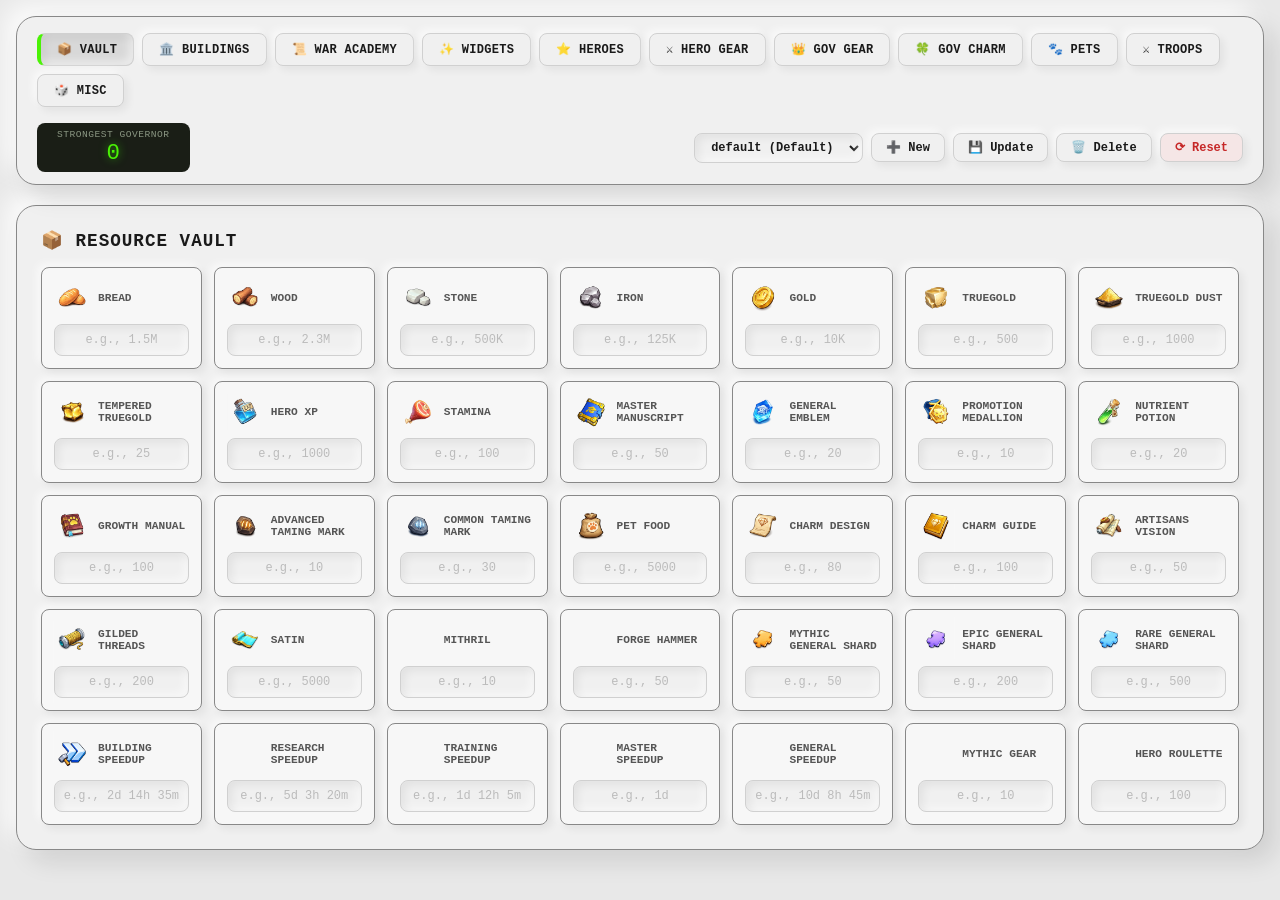
==== index.html @ 46fa5248 "first commit" ====
<!DOCTYPE html>
<html lang="en">

	<head>
		<meta charset="UTF-8">
		<meta name="viewport" content="width=device-width,initial-scale=1,user-scalable=yes">
		<title>Strongest Governor - Vault</title>
		<link rel="stylesheet" href="style.css">
		<link rel="shortcut icon" href="favicon.ico" type="image/x-icon">
		<link rel="preload" as="image" href="assets/Bread.webp">
		<link rel="preload" as="image" href="assets/Wood.webp">
		<link rel="preload" as="image" href="assets/Stone.webp">
		<link rel="preload" as="image" href="assets/Iron.webp">
		<link rel="preload" as="image" href="assets/Gold.webp">
		<link rel="preload" as="image" href="assets/truegold.webp">
		<link rel="preload" as="image" href="assets/tempered_truegold.webp">
		<link rel="preload" as="image" href="assets/truegold_dust.webp">
		<link rel="preload" as="image" href="assets/forge_hammer.webp">
		<link rel="preload" as="image" href="assets/widgets.webp">
	</head>

	<body>
		<!-- Loading Overlay -->
		<div class="loading-overlay" id="loadingOverlay">
			<div class="loading-spinner">
				<div class="spinner"></div>
				<p>Loading Game Data...</p>
			</div>
		</div>
		<div class="navbar">
			<label class="hamburger" id="hamburgerIcon">
				<input type="checkbox" id="hamburgerCheckbox" onclick="toggleNavMenu()" />
				<svg viewBox="0 0 32 32">
					<path class="line line-top-bottom" d="M27 10 13 10C10.8 10 9 8.2 9 6 9 3.5 10.8 2 13 2 15.2 2 17 3.8 17 6L17 26C17 28.2 18.8 30 21 30 23.2 30 25 28.2 25 26 25 23.8 23.2 22 21 22L7 22">
					</path>
					<path class="line" d="M7 16 27 16"></path>
				</svg>
			</label>
			<div class="nav-links" id="navLinks">
				<a href="index.html" class="nav-link active" aria-current="page">📦 VAULT</a>
				<a href="buildings.html" class="nav-link">🏛️ BUILDINGS</a>
				<a href="war-academy.html" class="nav-link">📜 WAR ACADEMY</a>
				<a href="widgets.html" class="nav-link">✨ WIDGETS</a>
				<a href="heroes.html" class="nav-link">⭐ HEROES</a>
				<a href="hero-gear.html" class="nav-link">⚔️ HERO GEAR</a>
				<a href="gov-gear.html" class="nav-link">👑 GOV GEAR</a>
				<a href="gov-charm.html" class="nav-link">🍀 GOV CHARM</a>
				<a href="pets.html" class="nav-link">🐾 PETS</a>
				<a href="troops.html" class="nav-link">⚔️ TROOPS</a>
				<a href="misc.html" class="nav-link">🎲 MISC</a>
			</div>
			<div class="scoreboard-total">
				<div class="scoreboard">
					<div class="lcd-label">Strongest Governor</div>
					<div class="lcd-value" id="globalTotalScoreDisplay">0</div>
				</div>
			</div>
			<div class="preset-controls">
				<button class="action_has has_saved preset-hamburger" aria-label="Preset Menu" type="button" onclick="togglePresetMenu()">
					<svg aria-hidden="true" xmlns="http://www.w3.org/2000/svg" width="20" height="20" stroke-linejoin="round" stroke-linecap="round" stroke-width="2" viewBox="0 0 24 24" stroke="currentColor" fill="none">
						<path d="m19,21H5c-1.1,0-2-.9-2-2V5c0-1.1.9-2,2-2h11l5,5v11c0,1.1-.9,2-2,2Z"></path>
						<path d="M7 3L7 8L15 8"></path>
						<path d="M17 20L17 13L7 13L7 20"></path>
					</svg>
				</button>
				<div class="preset-dropdown" id="presetDropdown">
					<select id="presetSelect" class="preset-select" onchange="loadPreset(this.value)"></select>
					<button class="preset-btn" onclick="createNewPreset()" title="Create New Preset">➕ New</button>
					<button class="preset-btn" onclick="updatePreset(currentPreset)" title="Update Current Preset">💾 Update</button>
					<button class="preset-btn" onclick="deletePreset(currentPreset)" title="Delete Preset">🗑️ Delete</button>
					<button class="btn-reset" onclick="resetWithConfirmation()">⟳ Reset</button>
				</div>
			</div>
		</div>
		<div class="app-container">
			<div class="vault-section">
				<h2>📦 RESOURCE VAULT</h2>
				<div class="vault-grid" id="vaultContainer"></div>
			</div>
		</div>
		<script src="js/app.js"></script>
		<script>
			function buildVaultUI() {
				const container = document.getElementById("vaultContainer");
				if (!container) return;
				container.innerHTML = "";
				for (const item of RESOURCE_ITEMS) {
					const saved = localStorage.getItem(`vault_${item.id}`) || "";
					const img = getImageFileName(item.id);
					container.innerHTML += `<div class="vault-item">
                    <div class="vault-label">
                        <img loading="lazy" decoding="async" src="${img}" onerror="this.style.display='none';" alt="${item.id}">
                        <label>${item.id.replace(/_/g, " ")}</label>
                    </div>
                    <input type="text" id="vault_${item.id}" value="${saved}" placeholder="e.g., ${item.placeholder}" oninput="validateVaultInput(this); updateVaultResource('${item.id}', this.value)" onblur="validateVaultInput(this); updateGlobalTotalScore()">
                </div>`;
				}
			}

			function validateVaultInput(input) {
				if (input.id.includes('speedup')) {
					let value = input.value;
					value = value.replace(/^-\s*/, '');
					value = value.replace(/-\s*(\d+)/g, '$1');
					input.value = value;
				} else {
					let value = input.value.replace(/-/g, '');
					if (!value.match(/[KMBkmb]/)) {
						value = value.replace(/[^0-9.]/g, '');
					}
					input.value = value;
				}
			}
			window.validateVaultInput = validateVaultInput;
			window.addEventListener("DOMContentLoaded", async () => {
				showLoading();
				loadPresetsFromStorage();
				initializeInputValidation();
				buildVaultUI();
				await loadGameData(["Points"]);
				setTimeout(() => {
					if (currentPreset && allPresets[currentPreset]) {
						applyPresetToCurrentPage(allPresets[currentPreset]);
					}
					if (typeof updateGlobalTotalScore === 'function') {
						updateGlobalTotalScore();
					}
					hideLoading();
				}, 150);
				window.addEventListener("vaultUpdate", () => {
					if (typeof updateGlobalTotalScore === 'function') {
						setTimeout(updateGlobalTotalScore, 50);
					}
				});
				window.addEventListener("storage", event => {
					if (event.key && event.key.startsWith("vault_")) {
						const input = document.getElementById(event.key);
						if (input && input.value !== event.newValue) {
							input.value = event.newValue || "";
						}
						window.dispatchEvent(new Event("vaultUpdate"));
					}
				});
			});

		</script>
	</body>

</html>
---- style.css ----
:root {
	/* Enhanced Color Palette */
	--lcd-bg: #1a1e16;
	--bg-main: #e8e8e8;
	--surface: #f0f0f0;
	--surface-dark: #d8d8d8;
	--text-primary: #1a1a1a;
	--text-secondary: #555;
	--text-muted: #888;
	/* Neumorphic Shadows - Enhanced */
	--shadow-extruded: 8px 8px 16px rgba(0, 0, 0, 0.08),
		-8px -8px 16px rgba(255, 255, 255, 0.7);
	--shadow-extruded-sm: 4px 4px 8px rgba(0, 0, 0, 0.06),
		-4px -4px 8px rgba(255, 255, 255, 0.6);
	--shadow-extruded-lg: 12px 12px 24px rgba(0, 0, 0, 0.1),
		-12px -12px 24px rgba(255, 255, 255, 0.8);
	--shadow-inset: inset 4px 4px 8px rgba(0, 0, 0, 0.06),
		inset -4px -4px 8px rgba(255, 255, 255, 0.5);
	/* Colors */
	--color-success: #2e7d32;
	--color-success-bg: #e8f5e9;
	--color-error: #c62828;
	--color-error-bg: #ffebee;
	--color-warning: #f57c00;
	--color-warning-bg: #fff3e0;
	--color-info: #0d47a1;
	--color-info-bg: #e3f2fd;
	/* LCD Colors */
	--lcd-glow: #4af205;
	--lcd-glow-dim: rgba(74, 242, 5, 0.3);
	/* Border Radius */
	--radius-sm: 8px;
	--radius-md: 14px;
	--radius-lg: 20px;
	--radius-xl: 28px;
	/* Transitions */
	--transition-fast: 0.15s ease;
	--transition-normal: 0.3s cubic-bezier(0.4, 0, 0.2, 1);
	/* Layout */
	--navbar-height: 56px;
	--spacing-sm: 10px;
}
* {
	margin: 0;
	padding: 0;
	box-sizing: border-box;
	font-family: 'Courier New', Courier, monospace;
}
body {
	display: flex;
	padding: 16px;
	min-height: 100vh;
	align-items: center;
	flex-direction: column;
	background: var(--bg-main);
	color: var(--text-primary);
}
/* Scrollbar Styling */
::-webkit-scrollbar {
	width: 6px;
	height: 8px;
}
::-webkit-scrollbar-track {
	border-radius: 4px;
	background: var(--surface);
	box-shadow: var(--shadow-inset);
}
::-webkit-scrollbar-thumb {
	border-radius: 4px;
	background: #c0c0c0;
	border: 1px solid #aaa;
}
::-webkit-scrollbar-thumb:hover {
	background: #b0b0b0;
}
/* ============================================
   NAVBAR - Enhanced
   ============================================ */
.navbar {
	display: flex;
	gap: 12px;
	top: var(--spacing-sm);
	width: 100%;
	max-width: 1400px;
	padding: 12px 20px;
	margin-bottom: 20px;
	align-items: center;
	position: sticky;
	z-index: 1000;
	flex-wrap: wrap;
	justify-content: space-between;
	background: var(--surface);
	border-radius: var(--radius-lg);
	border: 1px solid var(--text-muted);
	box-shadow: var(--shadow-extruded-lg);
	transition: box-shadow var(--transition-normal);
}
.navbar:hover {
	box-shadow: var(--shadow-extruded);
}
/* Nav Links */
.nav-links {
	display: flex;
	flex-wrap: wrap;
	gap: 8px;
	margin: 4px 0;
}
.nav-link {
	font-size: 0.75rem;
	padding: 8px 16px;
	border-radius: var(--radius-sm);
	text-decoration: none;
	background: var(--surface);
	color: var(--text-primary);
	border: 1px solid #d0d0d0;
	transition: all var(--transition-fast);
	box-shadow: var(--shadow-extruded-sm);
	font-weight: 700;
	letter-spacing: 0.3px;
}
.nav-link:hover {
	transform: translateY(-1px);
	box-shadow: var(--shadow-extruded);
}
.nav-link:active {
	transform: translateY(1px);
	box-shadow: var(--shadow-inset);
}
.nav-link.active {
	background: var(--surface-dark);
	box-shadow: var(--shadow-inset);
	border-left: 4px solid var(--lcd-glow);
	color: var(--text-primary);
}
/* Scoreboard */
.scoreboard-total {
	display: flex;
	gap: 10px;
	flex-direction: row-reverse;
	justify-content: space-around;
	flex-wrap: wrap;
}
.scoreboard {
	min-width: 80px;
	padding: 6px 20px;
	text-align: center;
	border-radius: var(--radius-sm);
	background: var(--lcd-bg);
	transition: all var(--transition-normal);
}
.scoreboard .lcd-label {
	font-size: 0.6rem;
	color: #8a9682;
	text-transform: uppercase;
	letter-spacing: 0.5px;
}
.scoreboard .lcd-value {
	font-size: 1.4rem;
	color: var(--lcd-glow);
	font-family: 'Courier New', monospace;
	text-shadow: 0 0 12px var(--lcd-glow-dim);
	transition: text-shadow var(--transition-normal);
}
.scoreboard:hover .lcd-value {
	text-shadow: 0 0 20px var(--lcd-glow-dim), 0 0 40px rgba(74, 242, 5, 0.2);
}
/* ============================================
   PRESET CONTROLS
   ============================================ */
.preset-controls {
	display: flex;
	gap: 8px;
	flex-wrap: wrap;
	align-items: center;
}
.preset-select {
	cursor: pointer;
	font-size: 0.75rem;
	min-width: 120px;
	padding: 6px 12px;
	border-radius: var(--radius-sm);
	background: var(--surface);
	border: 1px solid #d0d0d0;
	box-shadow: var(--shadow-inset);
	font-weight: 700;
	color: var(--text-primary);
	transition: all var(--transition-fast);
}
.preset-select:focus {
	outline: none;
	box-shadow: var(--shadow-inset);
}
.preset-btn, .btn-reset {
	cursor: pointer;
	font-size: 0.75rem;
	padding: 6px 14px;
	border-radius: var(--radius-sm);
	background: var(--surface);
	border: 1px solid #d0d0d0;
	box-shadow: var(--shadow-extruded-sm);
	font-weight: 700;
	color: var(--text-primary);
	transition: all var(--transition-fast);
}
.preset-btn:hover, .btn-reset:hover {
	transform: translateY(-1px);
	box-shadow: var(--shadow-extruded);
}
.preset-btn:active, .btn-reset:active {
	transform: translateY(1px);
	box-shadow: var(--shadow-inset);
}
.btn-reset {
	background: #f5e6e6;
	color: var(--color-error);
}
.btn-reset:hover {
	background: #ffebee;
}
/* ============================================
   PRESET HAMBURGER - Hidden on desktop
   ============================================ */
.preset-hamburger {
	display: none;
}
/* ============================================
   ACTION_HAS - Preset Hamburger Button Styles
   ============================================ */
.action_has {
	cursor: pointer;
	display: flex;
	align-items: center;
	justify-content: center;
	height: 2.5em;
	width: 2.5em;
	padding: 0;
	border: none;
	border-radius: var(--radius-sm);
	background: var(--surface);
	box-shadow: var(--shadow-extruded-sm);
	transition: all var(--transition-fast);
	flex-shrink: 0;
}
.action_has:hover {
	box-shadow: var(--shadow-extruded);
	transform: translateY(-1px);
}
.action_has:active {
	box-shadow: var(--shadow-inset);
	transform: translateY(1px);
}
.has_saved svg {
	overflow: visible;
	height: 1.6em;
	width: 1.6em;
}
/* ============================================
   PRESET DROPDOWN - Desktop
   ============================================ */
.preset-dropdown {
	display: flex;
	gap: 8px;
	flex-wrap: wrap;
	align-items: center;
}
.preset-dropdown .preset-select,
.preset-dropdown .preset-btn,
.preset-dropdown .btn-reset {
	display: block;
}
/* ============================================
   APP CONTAINER
   ============================================ */
.app-container {
	display: flex;
	gap: 20px;
	width: 100%;
	max-width: 1400px;
	flex-direction: column;
}
/* ============================================
   VAULT SECTION
   ============================================ */
.vault-section {
	padding: 24px;
	background: var(--surface);
	border-radius: var(--radius-lg);
	border: 1px solid var(--text-muted);
	box-shadow: var(--shadow-extruded-lg);
	transition: box-shadow var(--transition-normal);
}
.vault-section:hover {
	box-shadow: var(--shadow-extruded);
}
.vault-section h2 {
	font-size: 1.1rem;
	letter-spacing: 1px;
	margin-bottom: 16px;
	text-transform: uppercase;
	color: var(--text-primary);
	display: flex;
	align-items: center;
	gap: 10px;
}
.vault-grid {
	display: grid;
	gap: 12px;
	grid-template-columns: repeat(auto-fill, minmax(150px, 1fr));
}
.vault-item {
	padding: 12px;
	border-radius: var(--radius-sm);
	background: rgba(255, 255, 255, 0.5);
	border: 1px solid var(--text-muted);
	box-shadow: var(--shadow-extruded-sm);
	transition: all var(--transition-fast);
}
.vault-item:hover {
	box-shadow: var(--shadow-extruded);
	transform: translateY(-2px);
}
.vault-label {
	display: flex;
	gap: 8px;
	margin-bottom: 8px;
	align-items: center;
}
.vault-label img {
	width: 36px;
	height: 36px;
	object-fit: contain;
}
.vault-label label {
	font-size: 0.7rem;
	text-transform: uppercase;
	font-weight: 700;
	color: var(--text-secondary);
}
.vault-item input {
	width: 100%;
	padding: 8px;
	font-size: 0.75rem;
	text-align: center;
	border-radius: var(--radius-sm);
	background: var(--surface);
	border: 1px solid #d0d0d0;
	box-shadow: var(--shadow-inset);
	transition: all var(--transition-fast);
	font-weight: 700;
}
.vault-item input:focus {
	outline: none;
	box-shadow: var(--shadow-inset);
}
.vault-item input::placeholder {
	color: #bbb;
	font-weight: 400;
}
/* ============================================
   ITEMS GRID
   ============================================ */
.items-grid {
	display: grid;
	gap: 16px;
	grid-template-columns: repeat(auto-fill, minmax(380px, 1fr));
}
/* ============================================
   HERO GEAR GRID - FIXED (removed inline styles)
   ============================================ */
.hero-gear-grid {
	grid-template-columns: 1fr 1fr;
	gap: 16px;
}
/* ============================================
   GOV GEAR & GOV CHARM GRID - FIXED
   ============================================ */
.gov-gear-grid,
.gov-charm-grid {
	grid-template-columns: 1fr;
}
@media (min-width: 769px) {
	.gov-gear-grid,
	.gov-charm-grid {
		grid-template-columns: repeat(2, 1fr);
	}
}
/* ============================================
   ITEM CARDS - Enhanced
   ============================================ */
.item-card {
	overflow: hidden;
	background: var(--surface);
	border: 1px solid var(--text-muted);
	border-radius: var(--radius-lg);
	box-shadow: var(--shadow-extruded-lg);
	transition: all var(--transition-normal);
	content-visibility: auto;
	contain-intrinsic-size: 280px;
}
.item-card:hover {
	box-shadow: var(--shadow-extruded);
	transform: translateY(-2px);
}
.item-card-header {
	display: flex;
	gap: 12px;
	font-size: 0.85rem;
	font-weight: 700;
	padding: 14px 18px;
	align-items: center;
	background: var(--surface-dark);
	border-bottom: 2px solid rgba(0, 0, 0, 0.06);
}
.item-card-header img {
	width: 50px;
	height: 50px;
	object-fit: contain;
	border-radius: var(--radius-sm);
	background: rgba(255, 255, 255, 0.5);
	padding: 4px;
}
.item-card-body {
	display: flex;
	gap: 12px;
	padding: 16px;
	flex-direction: column;
}
/* Level Controls */
.level-controls {
	display: grid;
	gap: 10px;
	grid-template-columns: 1fr 1fr;
}
.level-controls select,
.level-controls input {
	width: 100%;
	padding: 10px;
	font-size: 0.85rem;
	border-radius: var(--radius-sm);
	background: var(--surface);
	border: 1px solid #d0d0d0;
	box-shadow: var(--shadow-inset);
	transition: all var(--transition-fast);
	font-weight: 700;
	cursor: pointer;
}
.level-controls select:focus,
.level-controls input:focus {
	outline: none;
	box-shadow: var(--shadow-inset);
}
.level-controls select option {
	font-weight: 400;
}
/* Checkbox Group */
.checkbox-group {
	display: flex;
	flex-wrap: wrap;
	gap: 10px;
	align-items: center;
	justify-content: flex-start;
}
.checkbox-label {
	display: inline-flex;
	gap: 8px;
	padding: 8px 14px;
	cursor: pointer;
	font-size: 0.8rem;
	border-radius: var(--radius-sm);
	align-items: center;
	background: rgba(0, 0, 0, 0.04);
	border: 1px solid transparent;
	transition: all var(--transition-fast);
	font-weight: 700;
	user-select: none;
}
.checkbox-label:hover {
	background: rgba(0, 0, 0, 0.08);
	border-color: var(--text-muted);
}
.checkbox-label input[type="checkbox"] {
	margin: 0;
	width: 18px;
	height: 18px;
	cursor: pointer;
	flex-shrink: 0;
}
/* Custom Checkbox */
.checkbox {
	appearance: none;
	width: 20px;
	height: 20px;
	border-radius: 4px;
	border: 2px solid var(--text-secondary);
	background: var(--surface);
	position: relative;
	transition: all var(--transition-fast);
	cursor: pointer;
	flex-shrink: 0;
}
.checkbox::after {
	content: "✓";
	position: absolute;
	top: 20%;
	left: 60%;
	transform: translate(-50%, -50%) scale(0);
	font-size: 20px;
	font-weight: 700;
	transition: transform var(--transition-fast);
}
.checkbox:checked {
	background: rgba(74, 242, 5, 0.1);
}
.checkbox:checked::after {
	transform: translate(-50%, -50%) scale(1);
}
/* ============================================
   CHECKBOX GROUP - DISABLED STATE FIX
   ============================================ */
.checkbox-label.disabled {
	opacity: 0.4;
	cursor: not-allowed;
	pointer-events: none !important;
	user-select: none;
}
.checkbox-label.disabled:hover {
	background: rgba(0, 0, 0, 0.03) !important;
	border-color: transparent !important;
	transform: none !important;
	box-shadow: none !important;
}
.checkbox:disabled {
	opacity: 0.3;
	cursor: not-allowed;
	pointer-events: none;
}
.checkbox-label:has(.checkbox:disabled) {
	opacity: 0.4;
	cursor: not-allowed;
	pointer-events: none !important;
}
.checkbox-label:has(.checkbox:disabled):hover {
	background: rgba(0, 0, 0, 0.03) !important;
	border-color: transparent !important;
	transform: none !important;
	box-shadow: none !important;
}
.checkbox-label:has(.checkbox:disabled) .checkbox-label {
	pointer-events: none;
}
/* Status Pane - Enhanced */
.status-pane {
	padding: 12px 14px;
	font-size: 0.75rem;
	border-radius: var(--radius-sm);
	background: rgba(0, 0, 0, 0.03);
	border: 1px solid #d0d0d0;
	border-left: 4px solid #aaa;
	transition: all var(--transition-fast);
	min-height: 40px;
	line-height: 1.5;
}
.status-pane strong {
	font-size: 0.8rem;
}
.status-ok {
	background: var(--color-success-bg);
	border-left-color: var(--color-success);
}
.status-error {
	background: var(--color-error-bg);
	border-left-color: var(--color-error);
}
.status-warning {
	background: var(--color-warning-bg);
	border-left-color: var(--color-warning);
}
.status-info {
	background: var(--color-info-bg);
	border-left-color: var(--color-info);
}
/* Resource Tags - Enhanced */
.cost-grid {
	display: flex;
	flex-wrap: wrap;
	gap: 6px;
	margin-top: 6px;
}
.resource-tag {
	display: inline-flex;
	gap: 4px;
	font-size: 0.7rem;
	padding: 3px 8px;
	border-radius: 20px;
	align-items: center;
	background: rgba(255, 255, 255, 0.7);
	border: 1px solid #d0d0d0;
	box-shadow: var(--shadow-extruded-sm);
	font-weight: 700;
	transition: all var(--transition-fast);
}
.resource-tag:hover {
	transform: scale(1.02);
	box-shadow: var(--shadow-extruded);
}
.resource-tag img {
	width: 18px;
	height: 18px;
	object-fit: contain;
}
.text-deficit {
	color: var(--color-error);
	font-weight: 700;
}
.text-remaining {
	color: var(--color-success);
	font-weight: 700;
}
.text-warning {
	color: var(--color-warning);
	font-weight: 700;
}
/* ============================================
   RESOURCE GROUP LABEL
   ============================================ */
.resource-group-label {
	font-size: 0.7rem;
	font-weight: 700;
	color: var(--text-secondary);
	margin: 4px 0 2px 0;
	width: 100%;
}
/* ============================================
   SPEEDUP BUFF CARD - Enhanced
   ============================================ */
.speedup-buff-card {
	overflow: hidden;
	margin-bottom: 20px;
	background: var(--surface);
	border-radius: var(--radius-lg);
	border: 1px solid var(--text-muted);
	box-shadow: var(--shadow-extruded-lg);
	transition: all var(--transition-normal);
}
.speedup-buff-card:hover {
	box-shadow: var(--shadow-extruded);
}
.speedup-buff-header {
	font-size: 0.9rem;
	font-weight: 700;
	padding: 14px 20px;
	letter-spacing: 1px;
	background: var(--surface-dark);
	text-transform: uppercase;
	border-bottom: 2px solid rgba(0, 0, 0, 0.06);
	display: flex;
	align-items: center;
	gap: 10px;
}
.speedup-buff-body {
	padding: 20px;
}
.buff-row {
	display: flex;
	flex-wrap: wrap;
	gap: 16px;
	margin-bottom: 16px;
}
.buff-field {
	flex: 1;
	min-width: 200px;
}
.buff-field label {
	display: block;
	font-size: 0.75rem;
	font-weight: 700;
	margin-bottom: 4px;
	color: var(--text-secondary);
}
.buff-field input,
.buff-field select {
	width: 100%;
	padding: 10px;
	font-size: 0.85rem;
	border-radius: var(--radius-sm);
	background: var(--surface);
	border: 1px solid #d0d0d0;
	box-shadow: var(--shadow-inset);
	transition: all var(--transition-fast);
	font-weight: 700;
}
.buff-field input:focus,
.buff-field select:focus {
	outline: none;
	box-shadow: var(--shadow-inset);
}
.buff-field small {
	display: block;
	margin-top: 3px;
	font-size: 0.65rem;
	color: var(--text-muted);
}
.buff-total {
	margin-top: 12px;
	padding: 14px 20px;
	text-align: center;
	border-radius: var(--radius-sm);
	background: var(--lcd-bg);
	border: 1px solid var(--text-muted);
	font-size: 1rem;
}
.buff-total strong {
	color: #fff;
}
.buff-total span {
	font-weight: 700;
	font-size: 1.2rem;
	color: var(--lcd-glow);
	text-shadow: 0 0 12px var(--lcd-glow-dim);
}
/* ============================================
   HERO FLOWERS - Enhanced
   ============================================ */
.level-controls-flowers {
	display: flex;
	flex-direction: column;
	gap: 12px;
}
.flower-control-block {
	display: flex;
	flex-direction: column;
	gap: 6px;
}
.control-label {
	color: var(--text-secondary);
	font-size: 0.7rem;
	font-weight: 700;
	letter-spacing: 0.8px;
	text-transform: uppercase;
}
.flowers-container {
	background: #1a2429;
	border: 2px solid #3a4a4a;
	border-radius: var(--radius-sm);
	display: flex;
	flex-wrap: nowrap;
	gap: 2px;
	justify-content: center;
	overflow-x: auto;
	padding: 6px 4px;
}
.flower-wrapper {
	flex: 0 0 52px;
	height: 52px;
	position: relative;
	width: 52px;
}
.flower-svg {
	display: block;
	height: 100%;
	width: 100%;
}
.petal {
	cursor: pointer;
	fill: #b0bec5;
	stroke: #3a4a4a;
	stroke-linecap: round;
	stroke-linejoin: round;
	stroke-width: 1.5px;
	transform: rotate(var(--rotate, 0deg)) scale(1);
	transition: transform var(--transition-normal), fill var(--transition-fast);
}
.petal.selected {
	fill: #f0ec12;
}
.petal:not(.selected):hover {
	fill: #cfd8dc;
	transform: rotate(var(--rotate, 0deg)) scale(1.05);
}
.petal.selected:hover {
	fill: #f0ec12;
	transform: rotate(var(--rotate, 0deg)) scale(1.05);
}
.petal:active {
	transform: rotate(var(--rotate, 0deg)) scale(0.92);
}
.center-core {
	fill: #7fa5b3;
	pointer-events: none;
	stroke: #3a4a4a;
	stroke-width: 2.5px;
}
/* ============================================
   HERO SHARDS INVENTORY
   ============================================ */
.hero-shards-grid {
	display: grid;
	gap: 10px;
	grid-template-columns: repeat(auto-fill, minmax(180px, 1fr));
	padding: 8px 0;
}
.hero-shard-item {
	display: flex;
	align-items: center;
	padding: 6px 12px;
	border: 1px solid var(--text-muted);
	border-radius: var(--radius-sm);
	background: rgba(255, 255, 255, 0.5);
	box-shadow: var(--shadow-extruded-sm);
	gap: 8px;
	transition: all var(--transition-fast);
}
.hero-shard-item:hover {
	box-shadow: var(--shadow-extruded);
	transform: translateY(-1px);
}
.hero-shard-img {
	flex-shrink: 0;
	height: 36px;
	width: 36px;
	object-fit: contain;
}
.hero-shard-name {
	flex-shrink: 0;
	font-size: 0.7rem;
	font-weight: 700;
	min-width: 60px;
	overflow: hidden;
	text-overflow: ellipsis;
	white-space: nowrap;
}
.hero-shard-input {
	background: var(--surface);
	border: 1px solid #d0d0d0;
	border-radius: var(--radius-sm);
	box-shadow: var(--shadow-inset);
	flex-shrink: 0;
	font-size: 0.75rem;
	padding: 4px 8px;
	text-align: center;
	width: 65px;
	font-weight: 700;
	transition: all var(--transition-fast);
}
.hero-shard-input:focus {
	outline: none;
	box-shadow: var(--shadow-inset);
}
/* ============================================
   HAMBURGER MENU
   ============================================ */
.hamburger {
	order: 1;
	z-index: 1001;
	cursor: pointer;
	border-radius: var(--radius-sm);
	background: var(--surface);
	transition: all var(--transition-fast);
	box-shadow: var(--shadow-extruded-sm);
	display: none;
}
.hamburger input {
	display: none;
}
.hamburger svg {
	height: 2em;
	display: block;
	aspect-ratio: 1;
	transition: transform 0.6s cubic-bezier(0.4, 0, 0.2, 1);
}
.hamburger:active {
	box-shadow: var(--shadow-inset);
	transform: translateY(1px);
}
.line {
	fill: none;
	stroke-width: 3;
	stroke-linecap: round;
	stroke-linejoin: round;
	stroke: var(--text-primary);
	transition: stroke-dasharray 0.6s cubic-bezier(0.4, 0, 0.2, 1),
		stroke-dashoffset 0.6s cubic-bezier(0.4, 0, 0.2, 1);
}
.line-top-bottom {
	stroke-dasharray: 12 63;
}
.hamburger.active svg {
	transform: rotate(-45deg);
}
.hamburger.active svg .line-top-bottom {
	stroke-dasharray: 20 300;
	stroke-dashoffset: -32.42;
}
/* ============================================
   INPUT STATES
   ============================================ */
input:invalid {
	border-color: var(--color-error);
	box-shadow: var(--shadow-inset), 0 0 0 3px rgba(198, 40, 40, 0.2);
}
input[type="number"]::-webkit-inner-spin-button,
input[type="number"]::-webkit-outer-spin-button {
	margin: 0;
	-webkit-appearance: none;
}
input[type="number"] {
	-moz-appearance: textfield;
}
/* ============================================
   LOADING INDICATOR
   ============================================ */
.loading-overlay {
	position: fixed;
	top: 0;
	left: 0;
	right: 0;
	bottom: 0;
	background: rgba(0, 0, 0, 0.5);
	backdrop-filter: blur(4px);
	display: none;
	align-items: center;
	justify-content: center;
	z-index: 9999;
}
.loading-overlay.active {
	display: flex;
}
.loading-spinner {
	background: var(--surface);
	padding: 30px 40px;
	border-radius: var(--radius-lg);
	border: 1px solid var(--text-muted);
	box-shadow: var(--shadow-extruded-lg);
	text-align: center;
}
.loading-spinner .spinner {
	width: 50px;
	height: 50px;
	margin: 0 auto 16px;
	border: 4px solid var(--surface-dark);
	border-top-color: var(--lcd-glow);
	border-radius: 50%;
	animation: spin 0.8s linear infinite;
}
.loading-spinner p {
	font-weight: 700;
	color: var(--text-secondary);
}
@keyframes spin {
	to {
		transform: rotate(360deg);
	}
}
/* ============================================
   MENU OVERLAY
   ============================================ */
.menu-overlay {
	position: fixed;
	top: 0;
	left: 0;
	right: 0;
	bottom: 0;
	background: rgba(0, 0, 0, 0.3);
	backdrop-filter: blur(2px);
	display: none;
	z-index: 999;
}
.menu-overlay.active {
	display: block;
	animation: fadeIn 0.2s ease-out;
}
@keyframes fadeIn {
	from {
		opacity: 0;
	}
	to {
		opacity: 1;
	}
}
/* ============================================
   NOTIFICATION SYSTEM
   ============================================ */
.app-notification {
	position: fixed;
	bottom: 20px;
	right: 20px;
	padding: 12px 24px;
	border-radius: var(--radius-sm);
	background: var(--surface);
	border: 1px solid var(--text-muted);
	box-shadow: var(--shadow-extruded-lg);
	font-weight: 700;
	font-size: 0.9rem;
	z-index: 10000;
	animation: slideIn 0.3s ease-out;
	max-width: 400px;
}
.app-notification-success {
	border-left: 4px solid var(--color-success);
	color: var(--color-success);
}
.app-notification-error {
	border-left: 4px solid var(--color-error);
	color: var(--color-error);
}
.app-notification-warning {
	border-left: 4px solid var(--color-warning);
	color: var(--color-warning);
}
.app-notification-info {
	border-left: 4px solid var(--color-info);
	color: var(--color-info);
}
@keyframes slideIn {
	from {
		opacity: 0;
		transform: translateX(100px);
	}
	to {
		opacity: 1;
		transform: translateX(0);
	}
}
/* ============================================
   MODAL SYSTEM
   ============================================ */
.app-modal-overlay {
	position: fixed;
	top: 0;
	left: 0;
	right: 0;
	bottom: 0;
	background: rgba(0, 0, 0, 0.5);
	backdrop-filter: blur(4px);
	display: flex;
	align-items: center;
	justify-content: center;
	z-index: 99999;
	animation: modalFadeIn 0.2s ease-out;
}
.app-modal {
	background: var(--surface);
	border-radius: var(--radius-lg);
	border: 1px solid var(--text-muted);
	box-shadow: var(--shadow-extruded-lg);
	max-width: 420px;
	width: 90%;
	overflow: hidden;
	animation: modalSlideIn 0.25s ease-out;
}
.app-modal-header {
	display: flex;
	align-items: center;
	justify-content: space-between;
	padding: 16px 20px;
	background: var(--surface-dark);
	border-bottom: 2px solid rgba(0, 0, 0, 0.06);
}
.app-modal-header h3 {
	font-size: 1rem;
	font-weight: 700;
	margin: 0;
}
.app-modal-close {
	background: none;
	border: none;
	font-size: 1.2rem;
	cursor: pointer;
	color: var(--text-secondary);
	padding: 4px 8px;
	border-radius: var(--radius-sm);
	transition: all var(--transition-fast);
}
.app-modal-close:hover {
	background: rgba(0, 0, 0, 0.1);
}
.app-modal-body {
	padding: 20px;
}
.app-modal-body p {
	margin: 0 0 12px 0;
	font-size: 0.9rem;
	line-height: 1.5;
}
.app-modal-input-group {
	margin-top: 12px;
}
.app-modal-input-group label {
	display: block;
	font-size: 0.75rem;
	font-weight: 700;
	color: var(--text-secondary);
	margin-bottom: 4px;
}
.app-modal-input-group input {
	width: 100%;
	padding: 10px;
	font-size: 0.9rem;
	border-radius: var(--radius-sm);
	background: var(--surface);
	border: 1px solid #d0d0d0;
	box-shadow: var(--shadow-inset);
	font-weight: 700;
	transition: all var(--transition-fast);
}
.app-modal-input-group input:focus {
	outline: none;
	box-shadow: var(--shadow-inset);
}
.app-modal-footer {
	display: flex;
	gap: 10px;
	padding: 16px 20px;
	background: rgba(0, 0, 0, 0.02);
	border-top: 1px solid rgba(0, 0, 0, 0.06);
	justify-content: flex-end;
}
.app-modal-btn {
	padding: 8px 20px;
	border-radius: var(--radius-sm);
	border: 1px solid #d0d0d0;
	font-weight: 700;
	font-size: 0.85rem;
	cursor: pointer;
	transition: all var(--transition-fast);
}
.app-modal-btn-primary {
	background: var(--lcd-glow);
	color: #000;
	border-color: var(--lcd-glow);
}
.app-modal-btn-primary:hover {
	transform: translateY(-1px);
	box-shadow: var(--shadow-extruded-sm);
}
.app-modal-btn-secondary {
	background: var(--surface);
	color: var(--text-primary);
}
.app-modal-btn-secondary:hover {
	background: rgba(0, 0, 0, 0.05);
}
.app-modal-btn-danger {
	background: var(--color-error);
	color: #fff;
	border-color: var(--color-error);
}
.app-modal-btn-danger:hover {
	transform: translateY(-1px);
	box-shadow: var(--shadow-extruded-sm);
}
@keyframes modalFadeIn {
	from {
		opacity: 0;
	}
	to {
		opacity: 1;
	}
}
@keyframes modalSlideIn {
	from {
		opacity: 0;
		transform: scale(0.95) translateY(-10px);
	}
	to {
		opacity: 1;
		transform: scale(1) translateY(0);
	}
}
/* ============================================
   RESPONSIVE - MOBILE
   ============================================ */
@media (max-width: 768px) {
	body {
		padding: 10px;
	}
	.navbar {
		top: 5px;
		gap: 6px;
		padding: 8px 12px;
		flex-wrap: nowrap;
		min-height: 48px;
		border-radius: var(--radius-md);
	}
	.hamburger {
		display: block;
		width: 2em;
		height: 2em;
		flex-shrink: 0;
		min-width: 40px;
	}
	.hamburger svg {
		width: 2.5em;
		height: 2em;
	}
	.scoreboard {
		padding: 2px 8px;
		flex-shrink: 1;
		min-width: 0;
		flex: 1 1 auto;
		max-width: 45%;
		border-radius: var(--radius-sm);
	}
	.scoreboard .lcd-label {
		font-size: 0.7rem;
		letter-spacing: 0.3px;
		white-space: nowrap;
	}
	.scoreboard .lcd-value {
		font-size: clamp(0.9rem, 3vw, 1rem);
		white-space: nowrap;
	}
	.scoreboard-total {
		padding: 2px 4px;
		flex-shrink: 1;
		min-width: 0;
		max-width: 80%;
		flex: 1 1 auto;
		gap: 4px;
	}
	.scoreboard-total .scoreboard {
		padding: 2px 6px;
		max-width: 100%;
	}
	.preset-controls {
		order: 4;
		flex-shrink: 0;
		gap: 4px;
		position: relative;
	}
	.preset-hamburger {
		display: flex;
		height: 2.5em;
		width: 2.5em;
		padding: 0;
		min-width: 40px;
		align-items: center;
		justify-content: center;
		border-radius: var(--radius-sm);
	}
	.preset-hamburger svg {
		height: 1.6em;
		width: 1.6em;
	}
	.preset-controls .preset-select,
	.preset-controls .preset-btn,
	.preset-controls .btn-reset {
		display: none;
	}
	.preset-dropdown {
		display: none;
		position: fixed;
		top: var(--navbar-height);
		right: var(--spacing-sm);
		width: calc(100% - 20px);
		max-width: 320px;
		background: var(--surface);
		border: 1px solid rgba(0, 0, 0, 0.15);
		border-radius: var(--radius-lg);
		padding: 16px;
		gap: 10px;
		flex-wrap: wrap;
		align-items: center;
		z-index: 1001;
		box-shadow: var(--shadow-extruded-lg);
		animation: dropdownSlideIn 0.25s ease-out;
	}
	.preset-dropdown.show {
		display: flex;
	}
	.preset-dropdown.show .preset-select,
	.preset-dropdown.show .preset-btn,
	.preset-dropdown.show .btn-reset {
		display: block;
		font-size: 0.8rem;
		padding: 10px 14px;
		min-height: 40px;
		width: 100%;
		border-radius: var(--radius-sm);
		box-shadow: var(--shadow-extruded-sm);
	}
	.preset-dropdown.show .preset-select {
		min-width: 100%;
		flex: 1 1 100%;
	}
	.preset-dropdown.show .preset-btn,
	.preset-dropdown.show .btn-reset {
		flex: 1 1 calc(50% - 5px);
		text-align: center;
		font-weight: 700;
	}
	.preset-dropdown.show .btn-reset {
		flex: 1 1 100%;
		background: #f5e6e6;
	}
	@keyframes dropdownSlideIn {
		from {
			opacity: 0;
			transform: translateY(-10px) scale(0.95);
		}
		to {
			opacity: 1;
			transform: translateY(0) scale(1);
		}
	}
	.nav-links {
		display: none;
		position: fixed;
		top: var(--navbar-height);
		left: var(--spacing-sm);
		width: calc(100% - 20px);
		max-width: 340px;
		max-height: 80vh;
		overflow-y: auto;
		background: var(--surface);
		border: 1px solid rgba(0, 0, 0, 0.15);
		border-radius: var(--radius-lg);
		padding: 16px;
		gap: 10px;
		grid-template-columns: 1fr 1fr;
		z-index: 1000;
		box-shadow: var(--shadow-extruded-lg);
		animation: menuSlideIn 0.25s ease-out;
	}
	.nav-links.show {
		display: grid;
	}
	@keyframes menuSlideIn {
		from {
			opacity: 0;
			transform: translateY(-10px) scale(0.95);
		}
		to {
			opacity: 1;
			transform: translateY(0) scale(1);
		}
	}
	.nav-links .nav-link {
		background: var(--surface);
		border-radius: var(--radius-sm);
		box-shadow: var(--shadow-extruded-sm);
		display: block;
		font-size: 0.7rem;
		padding: 10px 6px;
		text-align: center;
		transition: all var(--transition-fast);
		width: 100%;
		border: 1px solid #d0d0d0;
	}
	.nav-links .nav-link:active {
		box-shadow: var(--shadow-inset);
		transform: translateY(1px);
	}
	.nav-links .nav-link.active {
		background: var(--surface-dark);
		border-left: 4px solid var(--lcd-glow);
		box-shadow: var(--shadow-inset);
	}
	.items-grid {
		grid-template-columns: 1fr;
	}
	.hero-gear-grid {
		grid-template-columns: 1fr;
	}
	.vault-grid {
		grid-template-columns: repeat(auto-fill, minmax(120px, 1fr));
	}
	.level-controls {
		grid-template-columns: 1fr 1fr;
	}
	.buff-row {
		flex-direction: column;
		gap: 12px;
	}
	.hero-shards-grid {
		grid-template-columns: 1fr;
	}
	.hero-shard-item {
		flex-wrap: wrap;
		justify-content: space-between;
	}
	.hero-shard-name {
		min-width: 70px;
	}
	.hero-shard-input {
		width: 70px;
	}
	.checkbox-label {
		font-size: 0.7rem;
		padding: 6px 12px;
	}
}
/* ============================================
   TABLET
   ============================================ */
@media (min-width: 769px) and (max-width: 1200px) {
	.hero-shards-grid {
		grid-template-columns: repeat(auto-fill, minmax(200px, 1fr));
	}
	.items-grid {
		grid-template-columns: repeat(auto-fill, minmax(340px, 1fr));
	}
}
/* ============================================
   DESKTOP LARGE
   ============================================ */
@media (min-width: 1201px) {
	.hero-shards-grid {
		grid-template-columns: repeat(auto-fill, minmax(220px, 1fr));
	}
	.item-card-header img {
		height: 64px;
		width: 64px;
	}
}
/* ============================================
   DESKTOP - show all controls normally
   ============================================ */
@media (min-width: 769px) {
	.nav-links {
		display: flex;
	}
	.preset-hamburger {
		display: none;
	}
	.preset-dropdown {
		display: flex;
		gap: 8px;
		margin: 0;
		padding: 0;
		width: auto;
		border: none;
		animation: none;
		flex-wrap: wrap;
		border-radius: 0;
		box-shadow: none;
		border-top: none;
		position: static;
		align-items: center;
		background: transparent;
	}
	.preset-dropdown .preset-select,
	.preset-dropdown .preset-btn,
	.preset-dropdown .btn-reset {
		display: block;
	}
}
/* ============================================
   UTILITY CLASSES
   ============================================ */
.hidden {
	display: none !important;
}
.text-center {
	text-align: center !important;
}
.mt-1 {
	margin-top: 8px;
}
.mt-2 {
	margin-top: 16px;
}
.mt-3 {
	margin-top: 24px;
}
.mb-1 {
	margin-bottom: 8px;
}
.mb-2 {
	margin-bottom: 16px;
}
.mb-3 {
	margin-bottom: 24px;
}
.gap-1 {
	gap: 8px;
}
.gap-2 {
	gap: 16px;
}
.flex {
	display: flex;
}
.flex-wrap {
	flex-wrap: wrap;
}
.flex-center {
	align-items: center;
	justify-content: center;
}
/* ============================================
   PRINT STYLES
   ============================================ */
@media print {
	.navbar,
	.preset-controls,
	.hamburger,
	.menu-overlay,
	.loading-overlay,
	.app-notification {
		display: none !important;
	}
	.item-card {
		break-inside: avoid;
		box-shadow: none !important;
		border: 1px solid #ddd;
	}
	.scoreboard .lcd-value {
		color: #000 !important;
		text-shadow: none !important;
	}
}
/* Misc page specific styles */
.misc-grid {
	display: grid;
	gap: 16px;
	grid-template-columns: 1fr;
}
@media (min-width: 769px) {
	.misc-grid {
		grid-template-columns: 1fr 1fr;
	}
}
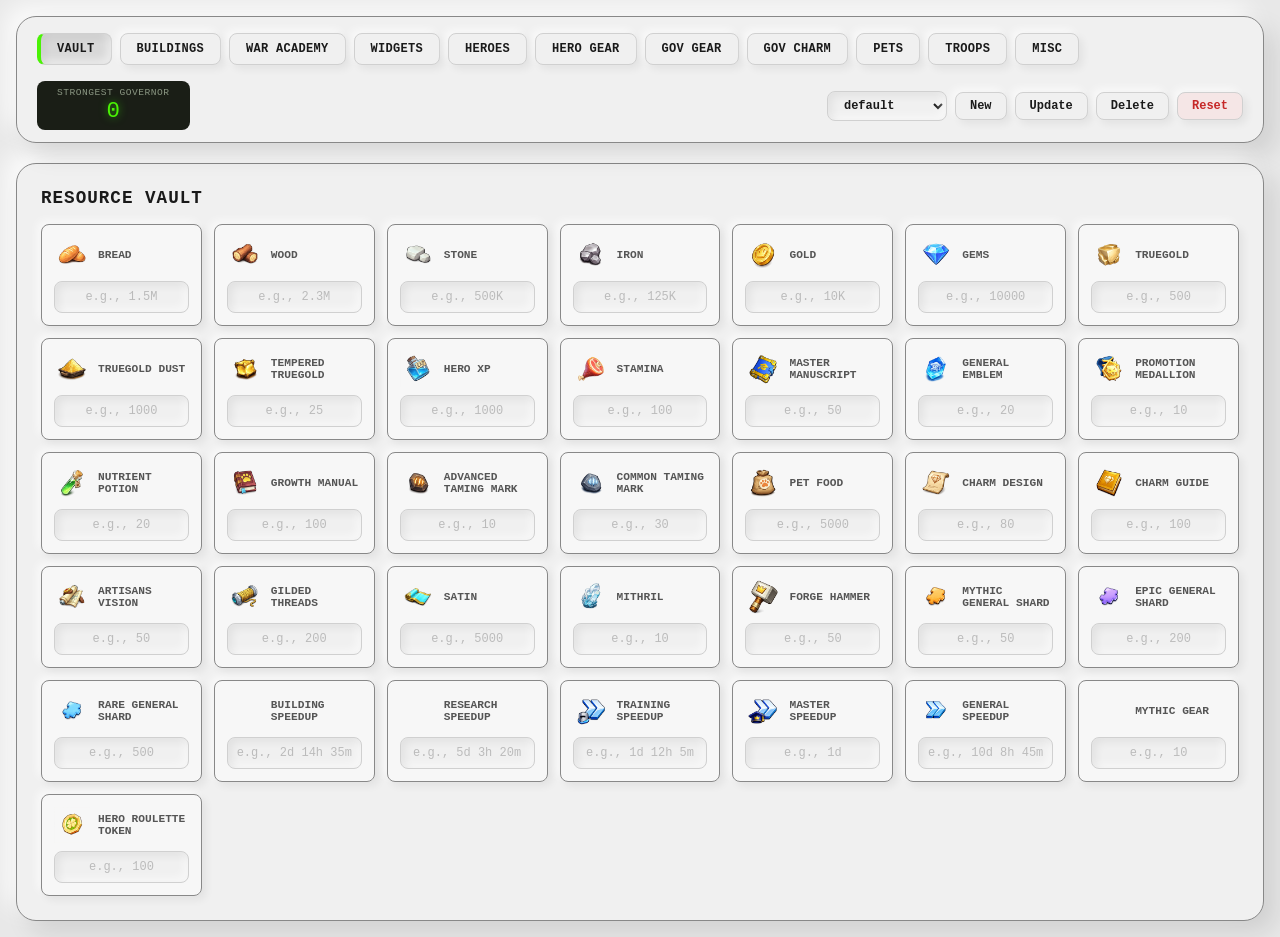
==== commit d3c7c0ba: "first commit" ====
--- a/index.html
+++ b/index.html
@@ -37,17 +37,17 @@
 				</svg>
 			</label>
 			<div class="nav-links" id="navLinks">
-				<a href="index.html" class="nav-link active" aria-current="page">📦 VAULT</a>
-				<a href="buildings.html" class="nav-link">🏛️ BUILDINGS</a>
-				<a href="war-academy.html" class="nav-link">📜 WAR ACADEMY</a>
-				<a href="widgets.html" class="nav-link">✨ WIDGETS</a>
-				<a href="heroes.html" class="nav-link">⭐ HEROES</a>
-				<a href="hero-gear.html" class="nav-link">⚔️ HERO GEAR</a>
-				<a href="gov-gear.html" class="nav-link">👑 GOV GEAR</a>
-				<a href="gov-charm.html" class="nav-link">🍀 GOV CHARM</a>
-				<a href="pets.html" class="nav-link">🐾 PETS</a>
-				<a href="troops.html" class="nav-link">⚔️ TROOPS</a>
-				<a href="misc.html" class="nav-link">🎲 MISC</a>
+				<a href="index.html" class="nav-link active" aria-current="page"><img src="assets/vault_icon.webp" onerror="this.style.display='none';" style="height:16px;width:16px;vertical-align:middle;margin-right:4px;" alt="Vault"> VAULT</a>
+				<a href="buildings.html" class="nav-link"><img src="assets/buildings_icon.webp" onerror="this.style.display='none';" style="height:16px;width:16px;vertical-align:middle;margin-right:4px;" alt="Buildings"> BUILDINGS</a>
+				<a href="war-academy.html" class="nav-link"><img src="assets/academy_icon.webp" onerror="this.style.display='none';" style="height:16px;width:16px;vertical-align:middle;margin-right:4px;" alt="War Academy"> WAR ACADEMY</a>
+				<a href="widgets.html" class="nav-link"><img src="assets/widgets_icon.webp" onerror="this.style.display='none';" style="height:16px;width:16px;vertical-align:middle;margin-right:4px;" alt="Widgets"> WIDGETS</a>
+				<a href="heroes.html" class="nav-link"><img src="assets/heroes_icon.webp" onerror="this.style.display='none';" style="height:16px;width:16px;vertical-align:middle;margin-right:4px;" alt="Heroes"> HEROES</a>
+				<a href="hero-gear.html" class="nav-link"><img src="assets/hero_gear_icon.webp" onerror="this.style.display='none';" style="height:16px;width:16px;vertical-align:middle;margin-right:4px;" alt="Hero Gear"> HERO GEAR</a>
+				<a href="gov-gear.html" class="nav-link"><img src="assets/gov_gear_icon.webp" onerror="this.style.display='none';" style="height:16px;width:16px;vertical-align:middle;margin-right:4px;" alt="GOV Gear"> GOV GEAR</a>
+				<a href="gov-charm.html" class="nav-link"><img src="assets/gov_charm_icon.webp" onerror="this.style.display='none';" style="height:16px;width:16px;vertical-align:middle;margin-right:4px;" alt="GOV Charm"> GOV CHARM</a>
+				<a href="pets.html" class="nav-link"><img src="assets/pets_icon.webp" onerror="this.style.display='none';" style="height:16px;width:16px;vertical-align:middle;margin-right:4px;" alt="Pets"> PETS</a>
+				<a href="troops.html" class="nav-link"><img src="assets/troops_icon.webp" onerror="this.style.display='none';" style="height:16px;width:16px;vertical-align:middle;margin-right:4px;" alt="Troops"> TROOPS</a>
+				<a href="misc.html" class="nav-link"><img src="assets/misc_icon.webp" onerror="this.style.display='none';" style="height:16px;width:16px;vertical-align:middle;margin-right:4px;" alt="Misc"> MISC</a>
 			</div>
 			<div class="scoreboard-total">
 				<div class="scoreboard">
@@ -65,16 +65,16 @@
 				</button>
 				<div class="preset-dropdown" id="presetDropdown">
 					<select id="presetSelect" class="preset-select" onchange="loadPreset(this.value)"></select>
-					<button class="preset-btn" onclick="createNewPreset()" title="Create New Preset">➕ New</button>
-					<button class="preset-btn" onclick="updatePreset(currentPreset)" title="Update Current Preset">💾 Update</button>
-					<button class="preset-btn" onclick="deletePreset(currentPreset)" title="Delete Preset">🗑️ Delete</button>
-					<button class="btn-reset" onclick="resetWithConfirmation()">⟳ Reset</button>
+					<button class="preset-btn" onclick="createNewPreset()" title="Create New Preset"><img src="assets/plus_icon.webp" onerror="this.style.display='none';" style="height:14px;width:14px;vertical-align:middle;margin-right:4px;" alt="New"> New</button>
+					<button class="preset-btn" onclick="updatePreset(currentPreset)" title="Update Current Preset"><img src="assets/save_icon.webp" onerror="this.style.display='none';" style="height:14px;width:14px;vertical-align:middle;margin-right:4px;" alt="Update"> Update</button>
+					<button class="preset-btn" onclick="deletePreset(currentPreset)" title="Delete Preset"><img src="assets/delete_icon.webp" onerror="this.style.display='none';" style="height:14px;width:14px;vertical-align:middle;margin-right:4px;" alt="Delete"> Delete</button>
+					<button class="btn-reset" onclick="resetWithConfirmation()"><img src="assets/reset_icon.webp" onerror="this.style.display='none';" style="height:14px;width:14px;vertical-align:middle;margin-right:4px;" alt="Reset"> Reset</button>
 				</div>
 			</div>
 		</div>
 		<div class="app-container">
 			<div class="vault-section">
-				<h2>📦 RESOURCE VAULT</h2>
+				<h2><img src="assets/vault_icon.webp" onerror="this.style.display='none';" style="height:24px;width:24px;vertical-align:middle;margin-right:8px;" alt="Vault"> RESOURCE VAULT</h2>
 				<div class="vault-grid" id="vaultContainer"></div>
 			</div>
 		</div>
--- a/style.css
+++ b/style.css
@@ -854,6 +854,7 @@
 	z-index: 1001;
 	cursor: pointer;
 	border-radius: var(--radius-sm);
+	border: 1px solid #d0d0d0;
 	background: var(--surface);
 	transition: all var(--transition-fast);
 	box-shadow: var(--shadow-extruded-sm);
@@ -1188,10 +1189,9 @@
 		height: 2em;
 		flex-shrink: 0;
 		min-width: 40px;
-	}
-	.hamburger svg {
-		width: 2.5em;
-		height: 2em;
+		display: flex;
+		align-items: center;
+		justify-content: center;
 	}
 	.scoreboard {
 		padding: 2px 8px;
@@ -1236,6 +1236,7 @@
 		min-width: 40px;
 		align-items: center;
 		justify-content: center;
+		border: 1px solid #d0d0d0;
 		border-radius: var(--radius-sm);
 	}
 	.preset-hamburger svg {
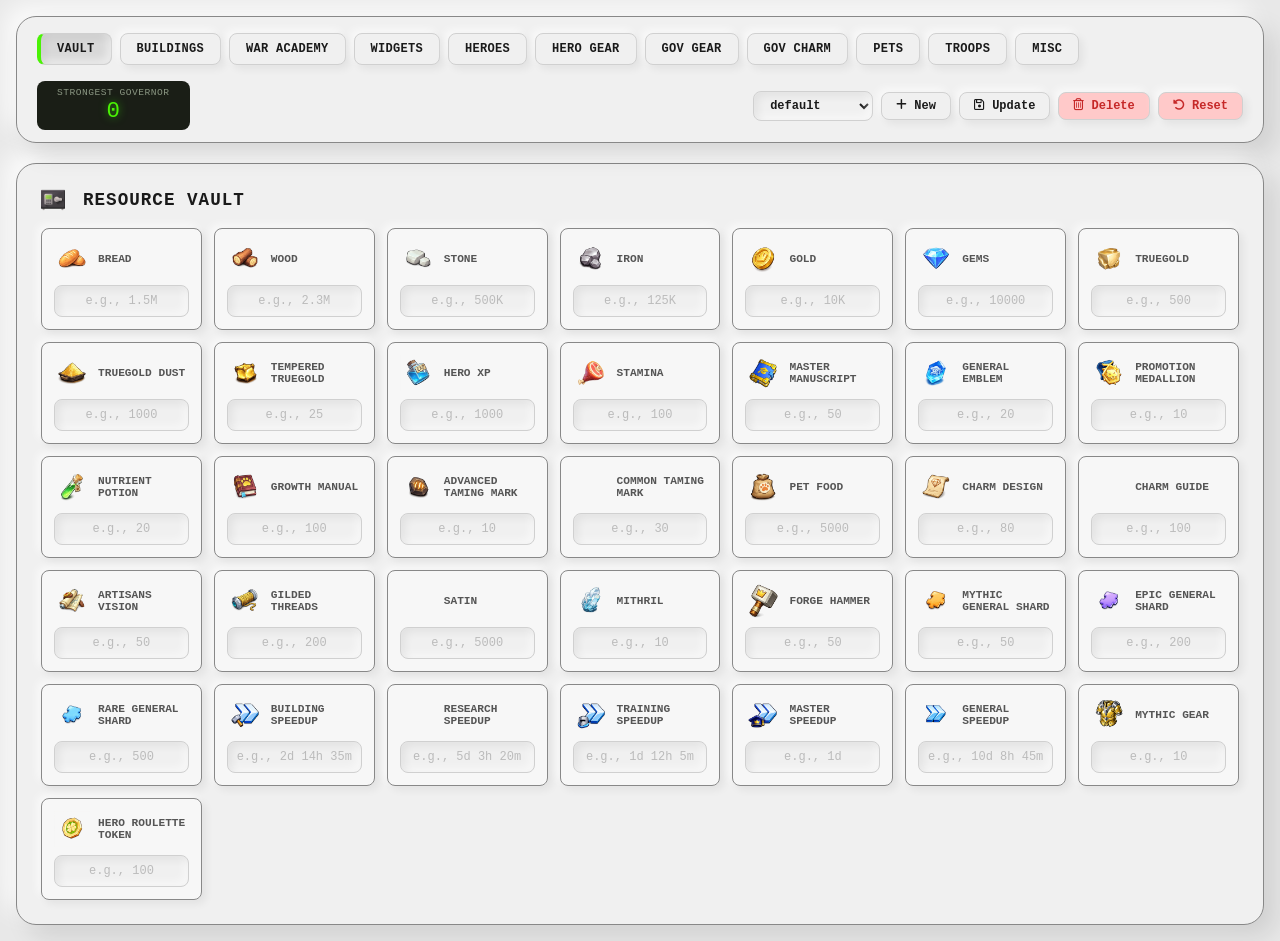
==== commit aa21b870: "first commit" ====
--- a/index.html
+++ b/index.html
@@ -17,6 +17,8 @@
 		<link rel="preload" as="image" href="assets/truegold_dust.webp">
 		<link rel="preload" as="image" href="assets/forge_hammer.webp">
 		<link rel="preload" as="image" href="assets/widgets.webp">
+		<!-- Font Awesome -->
+		<link rel="stylesheet" href="https://cdnjs.cloudflare.com/ajax/libs/font-awesome/6.5.0/css/all.min.css">
 	</head>
 
 	<body>
@@ -37,17 +39,17 @@
 				</svg>
 			</label>
 			<div class="nav-links" id="navLinks">
-				<a href="index.html" class="nav-link active" aria-current="page"><img src="assets/vault_icon.webp" onerror="this.style.display='none';" style="height:16px;width:16px;vertical-align:middle;margin-right:4px;" alt="Vault"> VAULT</a>
-				<a href="buildings.html" class="nav-link"><img src="assets/buildings_icon.webp" onerror="this.style.display='none';" style="height:16px;width:16px;vertical-align:middle;margin-right:4px;" alt="Buildings"> BUILDINGS</a>
-				<a href="war-academy.html" class="nav-link"><img src="assets/academy_icon.webp" onerror="this.style.display='none';" style="height:16px;width:16px;vertical-align:middle;margin-right:4px;" alt="War Academy"> WAR ACADEMY</a>
-				<a href="widgets.html" class="nav-link"><img src="assets/widgets_icon.webp" onerror="this.style.display='none';" style="height:16px;width:16px;vertical-align:middle;margin-right:4px;" alt="Widgets"> WIDGETS</a>
-				<a href="heroes.html" class="nav-link"><img src="assets/heroes_icon.webp" onerror="this.style.display='none';" style="height:16px;width:16px;vertical-align:middle;margin-right:4px;" alt="Heroes"> HEROES</a>
-				<a href="hero-gear.html" class="nav-link"><img src="assets/hero_gear_icon.webp" onerror="this.style.display='none';" style="height:16px;width:16px;vertical-align:middle;margin-right:4px;" alt="Hero Gear"> HERO GEAR</a>
-				<a href="gov-gear.html" class="nav-link"><img src="assets/gov_gear_icon.webp" onerror="this.style.display='none';" style="height:16px;width:16px;vertical-align:middle;margin-right:4px;" alt="GOV Gear"> GOV GEAR</a>
-				<a href="gov-charm.html" class="nav-link"><img src="assets/gov_charm_icon.webp" onerror="this.style.display='none';" style="height:16px;width:16px;vertical-align:middle;margin-right:4px;" alt="GOV Charm"> GOV CHARM</a>
-				<a href="pets.html" class="nav-link"><img src="assets/pets_icon.webp" onerror="this.style.display='none';" style="height:16px;width:16px;vertical-align:middle;margin-right:4px;" alt="Pets"> PETS</a>
-				<a href="troops.html" class="nav-link"><img src="assets/troops_icon.webp" onerror="this.style.display='none';" style="height:16px;width:16px;vertical-align:middle;margin-right:4px;" alt="Troops"> TROOPS</a>
-				<a href="misc.html" class="nav-link"><img src="assets/misc_icon.webp" onerror="this.style.display='none';" style="height:16px;width:16px;vertical-align:middle;margin-right:4px;" alt="Misc"> MISC</a>
+				<a href="index.html" class="nav-link active" aria-current="page">VAULT</a>
+				<a href="buildings.html" class="nav-link">BUILDINGS</a>
+				<a href="war-academy.html" class="nav-link">WAR ACADEMY</a>
+				<a href="widgets.html" class="nav-link">WIDGETS</a>
+				<a href="heroes.html" class="nav-link">HEROES</a>
+				<a href="hero-gear.html" class="nav-link">HERO GEAR</a>
+				<a href="gov-gear.html" class="nav-link">GOV GEAR</a>
+				<a href="gov-charm.html" class="nav-link">GOV CHARM</a>
+				<a href="pets.html" class="nav-link">PETS</a>
+				<a href="troops.html" class="nav-link">TROOPS</a>
+				<a href="misc.html" class="nav-link">MISC</a>
 			</div>
 			<div class="scoreboard-total">
 				<div class="scoreboard">
@@ -65,10 +67,10 @@
 				</button>
 				<div class="preset-dropdown" id="presetDropdown">
 					<select id="presetSelect" class="preset-select" onchange="loadPreset(this.value)"></select>
-					<button class="preset-btn" onclick="createNewPreset()" title="Create New Preset"><img src="assets/plus_icon.webp" onerror="this.style.display='none';" style="height:14px;width:14px;vertical-align:middle;margin-right:4px;" alt="New"> New</button>
-					<button class="preset-btn" onclick="updatePreset(currentPreset)" title="Update Current Preset"><img src="assets/save_icon.webp" onerror="this.style.display='none';" style="height:14px;width:14px;vertical-align:middle;margin-right:4px;" alt="Update"> Update</button>
-					<button class="preset-btn" onclick="deletePreset(currentPreset)" title="Delete Preset"><img src="assets/delete_icon.webp" onerror="this.style.display='none';" style="height:14px;width:14px;vertical-align:middle;margin-right:4px;" alt="Delete"> Delete</button>
-					<button class="btn-reset" onclick="resetWithConfirmation()"><img src="assets/reset_icon.webp" onerror="this.style.display='none';" style="height:14px;width:14px;vertical-align:middle;margin-right:4px;" alt="Reset"> Reset</button>
+					<button class="preset-btn" onclick="createNewPreset()" title="Create New Preset"><i class="fas fa-plus"></i> New</button>
+					<button class="preset-btn" onclick="updatePreset(currentPreset)" title="Update Current Preset"><i class="fa-regular fa-floppy-disk"></i> Update</button>
+					<button class="preset-btn btn-delete" onclick="deletePreset(currentPreset)" title="Delete Preset"><i class="fa-regular fa-trash-can"></i> Delete</button>
+					<button class="btn-reset" onclick="resetWithConfirmation()"><i class="fa-solid fa-rotate-left"></i> Reset</button>
 				</div>
 			</div>
 		</div>
--- a/style.css
+++ b/style.css
@@ -210,12 +210,12 @@
 	transform: translateY(1px);
 	box-shadow: var(--shadow-inset);
 }
-.btn-reset {
-	background: #f5e6e6;
+.btn-delete, .btn-reset {
+	background: #ffc9c9;
 	color: var(--color-error);
 }
-.btn-reset:hover {
-	background: #ffebee;
+.btn-delete:hover, .btn-reset:hover {
+	background: #ffb9c4;
 }
 /* ============================================
    PRESET HAMBURGER - Hidden on desktop
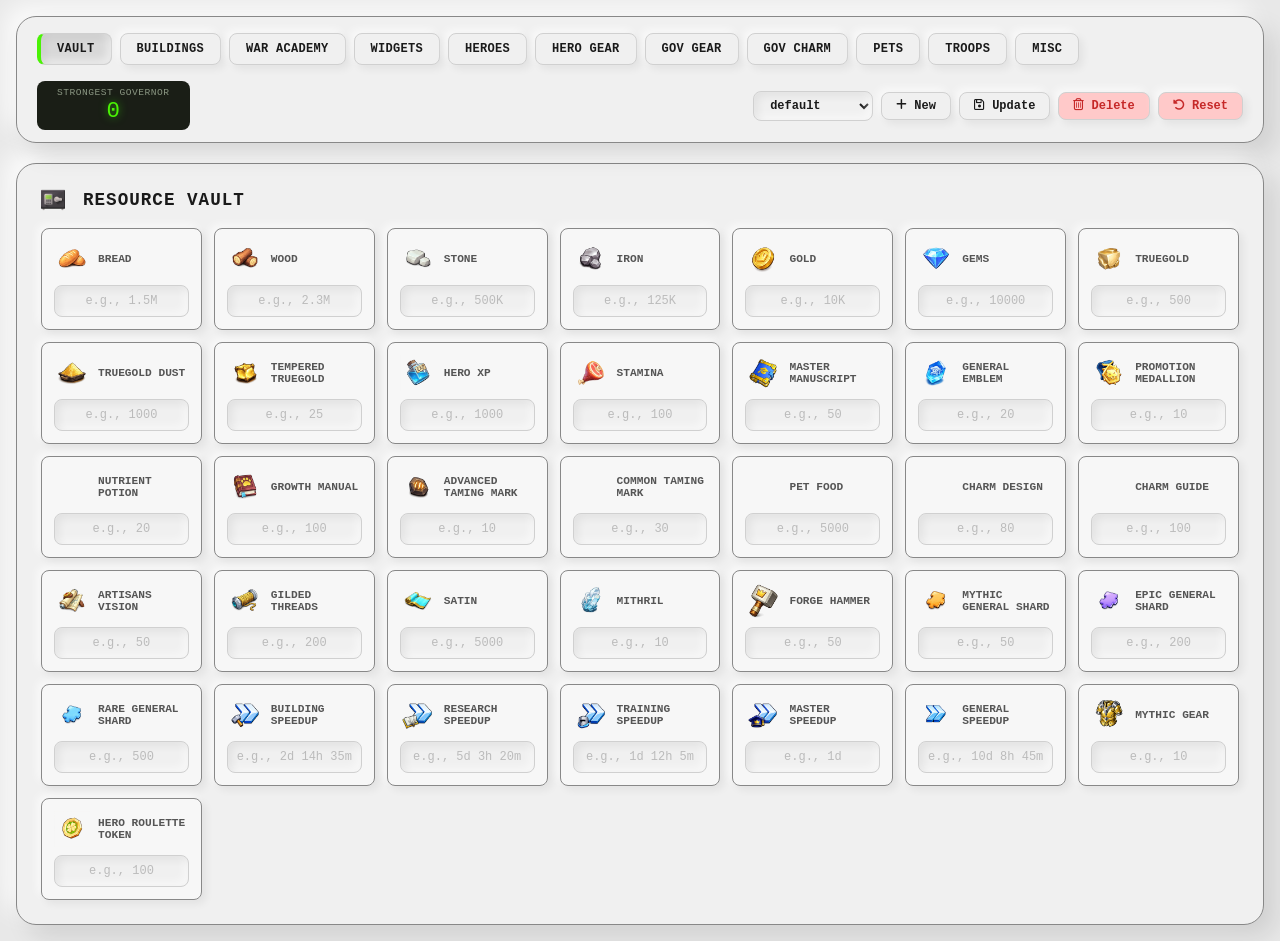
==== commit 41065427: "first commit" ====
--- a/index.html
+++ b/index.html
@@ -16,7 +16,6 @@
 		<link rel="preload" as="image" href="assets/tempered_truegold.webp">
 		<link rel="preload" as="image" href="assets/truegold_dust.webp">
 		<link rel="preload" as="image" href="assets/forge_hammer.webp">
-		<link rel="preload" as="image" href="assets/widgets.webp">
 		<!-- Font Awesome -->
 		<link rel="stylesheet" href="https://cdnjs.cloudflare.com/ajax/libs/font-awesome/6.5.0/css/all.min.css">
 	</head>
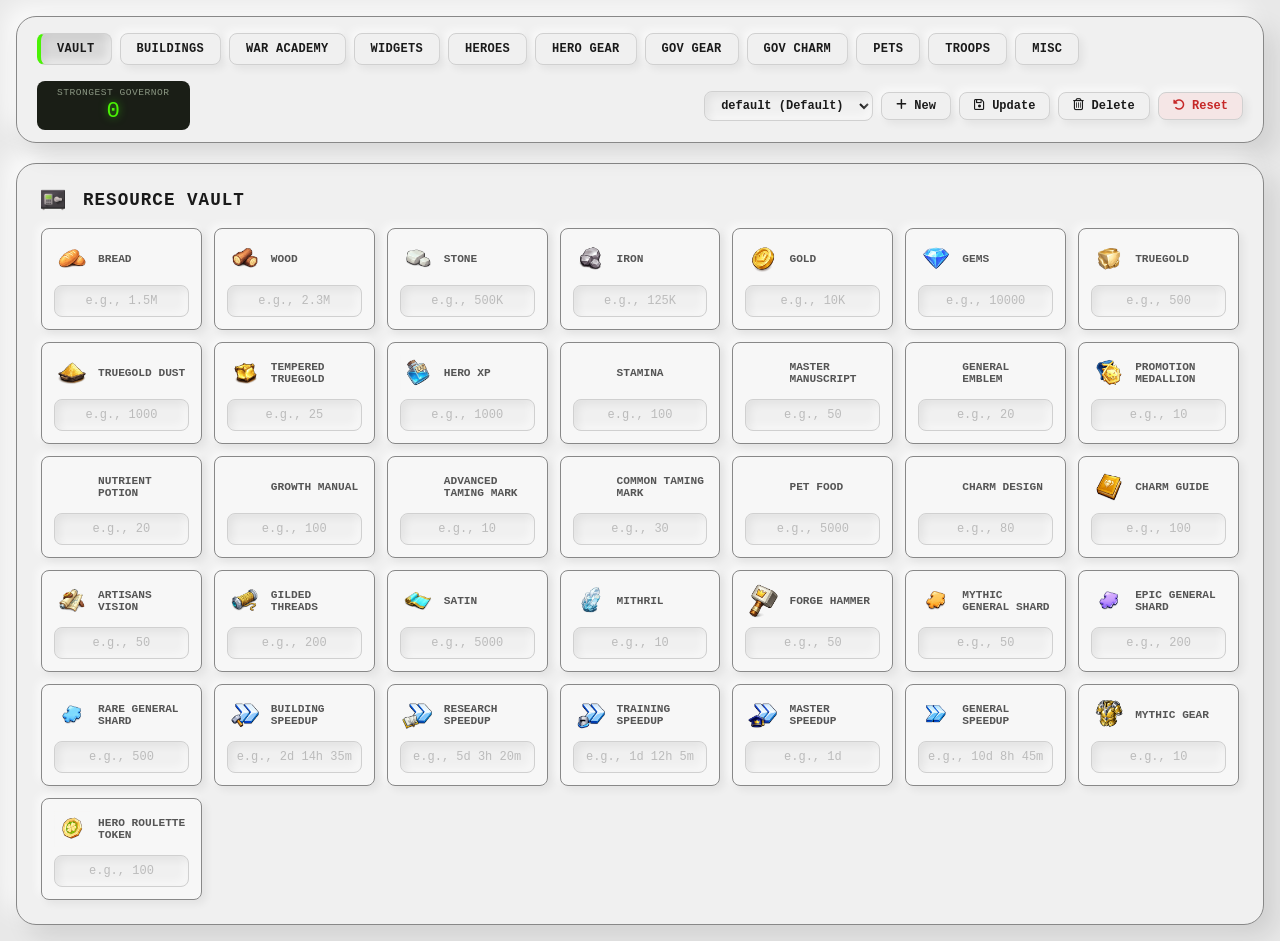
==== commit 4a2d19fa: "first commit" ====
--- a/index.html
+++ b/index.html
@@ -5,6 +5,11 @@
 		<meta charset="UTF-8">
 		<meta name="viewport" content="width=device-width,initial-scale=1,user-scalable=yes">
 		<title>Strongest Governor - Vault</title>
+		<link rel="preconnect" href="https://cdnjs.cloudflare.com">
+		<link rel="dns-prefetch" href="https://cdnjs.cloudflare.com">
+		<link rel="preload" as="style" href="style.css">
+		<link rel="preload" as="script" href="js/app.js">
+		<meta http-equiv="Cache-Control" content="public, max-age=31536000, immutable">
 		<link rel="stylesheet" href="style.css">
 		<link rel="shortcut icon" href="favicon.ico" type="image/x-icon">
 		<link rel="preload" as="image" href="assets/Bread.webp">
@@ -75,7 +80,7 @@
 		</div>
 		<div class="app-container">
 			<div class="vault-section">
-				<h2><img src="assets/vault_icon.webp" onerror="this.style.display='none';" style="height:24px;width:24px;vertical-align:middle;margin-right:8px;" alt="Vault"> RESOURCE VAULT</h2>
+				<h2><img src="assets/vault_icon.webp" onerror="this.style.display='none';" style="height:24px;width:24px;vertical-align:middle;margin-right:8px;" alt="Vault"> RESOURCE VAULT </h2>
 				<div class="vault-grid" id="vaultContainer"></div>
 			</div>
 		</div>
--- a/style.css
+++ b/style.css
@@ -1,5 +1,8 @@
+/* ============================================
+   CRITICAL CSS - Inlined for instant rendering
+   ============================================ */
+/* Root Variables */
 :root {
-	/* Enhanced Color Palette */
 	--lcd-bg: #1a1e16;
 	--bg-main: #e8e8e8;
 	--surface: #f0f0f0;
@@ -7,16 +10,10 @@
 	--text-primary: #1a1a1a;
 	--text-secondary: #555;
 	--text-muted: #888;
-	/* Neumorphic Shadows - Enhanced */
-	--shadow-extruded: 8px 8px 16px rgba(0, 0, 0, 0.08),
-		-8px -8px 16px rgba(255, 255, 255, 0.7);
-	--shadow-extruded-sm: 4px 4px 8px rgba(0, 0, 0, 0.06),
-		-4px -4px 8px rgba(255, 255, 255, 0.6);
-	--shadow-extruded-lg: 12px 12px 24px rgba(0, 0, 0, 0.1),
-		-12px -12px 24px rgba(255, 255, 255, 0.8);
-	--shadow-inset: inset 4px 4px 8px rgba(0, 0, 0, 0.06),
-		inset -4px -4px 8px rgba(255, 255, 255, 0.5);
-	/* Colors */
+	--shadow-extruded: 8px 8px 16px rgba(0, 0, 0, 0.08), -8px -8px 16px rgba(255, 255, 255, 0.7);
+	--shadow-extruded-sm: 4px 4px 8px rgba(0, 0, 0, 0.06), -4px -4px 8px rgba(255, 255, 255, 0.6);
+	--shadow-extruded-lg: 12px 12px 24px rgba(0, 0, 0, 0.1), -12px -12px 24px rgba(255, 255, 255, 0.8);
+	--shadow-inset: inset 4px 4px 8px rgba(0, 0, 0, 0.06), inset -4px -4px 8px rgba(255, 255, 255, 0.5);
 	--color-success: #2e7d32;
 	--color-success-bg: #e8f5e9;
 	--color-error: #c62828;
@@ -25,21 +22,18 @@
 	--color-warning-bg: #fff3e0;
 	--color-info: #0d47a1;
 	--color-info-bg: #e3f2fd;
-	/* LCD Colors */
 	--lcd-glow: #4af205;
 	--lcd-glow-dim: rgba(74, 242, 5, 0.3);
-	/* Border Radius */
 	--radius-sm: 8px;
 	--radius-md: 14px;
 	--radius-lg: 20px;
 	--radius-xl: 28px;
-	/* Transitions */
 	--transition-fast: 0.15s ease;
 	--transition-normal: 0.3s cubic-bezier(0.4, 0, 0.2, 1);
-	/* Layout */
 	--navbar-height: 56px;
 	--spacing-sm: 10px;
 }
+/* Base Reset - Critical */
 * {
 	margin: 0;
 	padding: 0;
@@ -55,7 +49,7 @@
 	background: var(--bg-main);
 	color: var(--text-primary);
 }
-/* Scrollbar Styling */
+/* Scrollbar */
 ::-webkit-scrollbar {
 	width: 6px;
 	height: 8px;
@@ -73,9 +67,7 @@
 ::-webkit-scrollbar-thumb:hover {
 	background: #b0b0b0;
 }
-/* ============================================
-   NAVBAR - Enhanced
-   ============================================ */
+/* Navbar - Critical */
 .navbar {
 	display: flex;
 	gap: 12px;
@@ -164,9 +156,7 @@
 .scoreboard:hover .lcd-value {
 	text-shadow: 0 0 20px var(--lcd-glow-dim), 0 0 40px rgba(74, 242, 5, 0.2);
 }
-/* ============================================
-   PRESET CONTROLS
-   ============================================ */
+/* Preset Controls */
 .preset-controls {
 	display: flex;
 	gap: 8px;
@@ -210,22 +200,16 @@
 	transform: translateY(1px);
 	box-shadow: var(--shadow-inset);
 }
-.btn-delete, .btn-reset {
-	background: #ffc9c9;
+.btn-reset {
+	background: #f5e6e6;
 	color: var(--color-error);
 }
-.btn-delete:hover, .btn-reset:hover {
-	background: #ffb9c4;
-}
-/* ============================================
-   PRESET HAMBURGER - Hidden on desktop
-   ============================================ */
+.btn-reset:hover {
+	background: #ffebee;
+}
 .preset-hamburger {
 	display: none;
 }
-/* ============================================
-   ACTION_HAS - Preset Hamburger Button Styles
-   ============================================ */
 .action_has {
 	cursor: pointer;
 	display: flex;
@@ -254,23 +238,16 @@
 	height: 1.6em;
 	width: 1.6em;
 }
-/* ============================================
-   PRESET DROPDOWN - Desktop
-   ============================================ */
 .preset-dropdown {
 	display: flex;
 	gap: 8px;
 	flex-wrap: wrap;
 	align-items: center;
 }
-.preset-dropdown .preset-select,
-.preset-dropdown .preset-btn,
-.preset-dropdown .btn-reset {
+.preset-dropdown .preset-select, .preset-dropdown .preset-btn, .preset-dropdown .btn-reset {
 	display: block;
 }
-/* ============================================
-   APP CONTAINER
-   ============================================ */
+/* App Container */
 .app-container {
 	display: flex;
 	gap: 20px;
@@ -278,9 +255,7 @@
 	max-width: 1400px;
 	flex-direction: column;
 }
-/* ============================================
-   VAULT SECTION
-   ============================================ */
+/* Vault Section */
 .vault-section {
 	padding: 24px;
 	background: var(--surface);
@@ -356,37 +331,17 @@
 	color: #bbb;
 	font-weight: 400;
 }
-/* ============================================
-   ITEMS GRID
-   ============================================ */
+/* Items Grid */
 .items-grid {
 	display: grid;
 	gap: 16px;
 	grid-template-columns: repeat(auto-fill, minmax(380px, 1fr));
 }
-/* ============================================
-   HERO GEAR GRID - FIXED (removed inline styles)
-   ============================================ */
 .hero-gear-grid {
 	grid-template-columns: 1fr 1fr;
 	gap: 16px;
 }
-/* ============================================
-   GOV GEAR & GOV CHARM GRID - FIXED
-   ============================================ */
-.gov-gear-grid,
-.gov-charm-grid {
-	grid-template-columns: 1fr;
-}
-@media (min-width: 769px) {
-	.gov-gear-grid,
-	.gov-charm-grid {
-		grid-template-columns: repeat(2, 1fr);
-	}
-}
-/* ============================================
-   ITEM CARDS - Enhanced
-   ============================================ */
+/* Item Cards */
 .item-card {
 	overflow: hidden;
 	background: var(--surface);
@@ -431,8 +386,7 @@
 	gap: 10px;
 	grid-template-columns: 1fr 1fr;
 }
-.level-controls select,
-.level-controls input {
+.level-controls select, .level-controls input {
 	width: 100%;
 	padding: 10px;
 	font-size: 0.85rem;
@@ -444,13 +398,9 @@
 	font-weight: 700;
 	cursor: pointer;
 }
-.level-controls select:focus,
-.level-controls input:focus {
+.level-controls select:focus, .level-controls input:focus {
 	outline: none;
 	box-shadow: var(--shadow-inset);
-}
-.level-controls select option {
-	font-weight: 400;
 }
 /* Checkbox Group */
 .checkbox-group {
@@ -485,7 +435,6 @@
 	cursor: pointer;
 	flex-shrink: 0;
 }
-/* Custom Checkbox */
 .checkbox {
 	appearance: none;
 	width: 20px;
@@ -514,41 +463,7 @@
 .checkbox:checked::after {
 	transform: translate(-50%, -50%) scale(1);
 }
-/* ============================================
-   CHECKBOX GROUP - DISABLED STATE FIX
-   ============================================ */
-.checkbox-label.disabled {
-	opacity: 0.4;
-	cursor: not-allowed;
-	pointer-events: none !important;
-	user-select: none;
-}
-.checkbox-label.disabled:hover {
-	background: rgba(0, 0, 0, 0.03) !important;
-	border-color: transparent !important;
-	transform: none !important;
-	box-shadow: none !important;
-}
-.checkbox:disabled {
-	opacity: 0.3;
-	cursor: not-allowed;
-	pointer-events: none;
-}
-.checkbox-label:has(.checkbox:disabled) {
-	opacity: 0.4;
-	cursor: not-allowed;
-	pointer-events: none !important;
-}
-.checkbox-label:has(.checkbox:disabled):hover {
-	background: rgba(0, 0, 0, 0.03) !important;
-	border-color: transparent !important;
-	transform: none !important;
-	box-shadow: none !important;
-}
-.checkbox-label:has(.checkbox:disabled) .checkbox-label {
-	pointer-events: none;
-}
-/* Status Pane - Enhanced */
+/* Status Pane */
 .status-pane {
 	padding: 12px 14px;
 	font-size: 0.75rem;
@@ -579,7 +494,7 @@
 	background: var(--color-info-bg);
 	border-left-color: var(--color-info);
 }
-/* Resource Tags - Enhanced */
+/* Resource Tags */
 .cost-grid {
 	display: flex;
 	flex-wrap: wrap;
@@ -620,9 +535,6 @@
 	color: var(--color-warning);
 	font-weight: 700;
 }
-/* ============================================
-   RESOURCE GROUP LABEL
-   ============================================ */
 .resource-group-label {
 	font-size: 0.7rem;
 	font-weight: 700;
@@ -630,9 +542,7 @@
 	margin: 4px 0 2px 0;
 	width: 100%;
 }
-/* ============================================
-   SPEEDUP BUFF CARD - Enhanced
-   ============================================ */
+/* Speedup Buff Card */
 .speedup-buff-card {
 	overflow: hidden;
 	margin-bottom: 20px;
@@ -677,8 +587,7 @@
 	margin-bottom: 4px;
 	color: var(--text-secondary);
 }
-.buff-field input,
-.buff-field select {
+.buff-field input, .buff-field select {
 	width: 100%;
 	padding: 10px;
 	font-size: 0.85rem;
@@ -689,8 +598,7 @@
 	transition: all var(--transition-fast);
 	font-weight: 700;
 }
-.buff-field input:focus,
-.buff-field select:focus {
+.buff-field input:focus, .buff-field select:focus {
 	outline: none;
 	box-shadow: var(--shadow-inset);
 }
@@ -718,9 +626,7 @@
 	color: var(--lcd-glow);
 	text-shadow: 0 0 12px var(--lcd-glow-dim);
 }
-/* ============================================
-   HERO FLOWERS - Enhanced
-   ============================================ */
+/* Hero Flowers */
 .level-controls-flowers {
 	display: flex;
 	flex-direction: column;
@@ -790,9 +696,7 @@
 	stroke: #3a4a4a;
 	stroke-width: 2.5px;
 }
-/* ============================================
-   HERO SHARDS INVENTORY
-   ============================================ */
+/* Hero Shards Inventory */
 .hero-shards-grid {
 	display: grid;
 	gap: 10px;
@@ -846,15 +750,12 @@
 	outline: none;
 	box-shadow: var(--shadow-inset);
 }
-/* ============================================
-   HAMBURGER MENU
-   ============================================ */
+/* Hamburger Menu */
 .hamburger {
 	order: 1;
 	z-index: 1001;
 	cursor: pointer;
 	border-radius: var(--radius-sm);
-	border: 1px solid #d0d0d0;
 	background: var(--surface);
 	transition: all var(--transition-fast);
 	box-shadow: var(--shadow-extruded-sm);
@@ -879,8 +780,7 @@
 	stroke-linecap: round;
 	stroke-linejoin: round;
 	stroke: var(--text-primary);
-	transition: stroke-dasharray 0.6s cubic-bezier(0.4, 0, 0.2, 1),
-		stroke-dashoffset 0.6s cubic-bezier(0.4, 0, 0.2, 1);
+	transition: stroke-dasharray 0.6s cubic-bezier(0.4, 0, 0.2, 1), stroke-dashoffset 0.6s cubic-bezier(0.4, 0, 0.2, 1);
 }
 .line-top-bottom {
 	stroke-dasharray: 12 63;
@@ -892,24 +792,7 @@
 	stroke-dasharray: 20 300;
 	stroke-dashoffset: -32.42;
 }
-/* ============================================
-   INPUT STATES
-   ============================================ */
-input:invalid {
-	border-color: var(--color-error);
-	box-shadow: var(--shadow-inset), 0 0 0 3px rgba(198, 40, 40, 0.2);
-}
-input[type="number"]::-webkit-inner-spin-button,
-input[type="number"]::-webkit-outer-spin-button {
-	margin: 0;
-	-webkit-appearance: none;
-}
-input[type="number"] {
-	-moz-appearance: textfield;
-}
-/* ============================================
-   LOADING INDICATOR
-   ============================================ */
+/* Loading Overlay */
 .loading-overlay {
 	position: fixed;
 	top: 0;
@@ -952,9 +835,7 @@
 		transform: rotate(360deg);
 	}
 }
-/* ============================================
-   MENU OVERLAY
-   ============================================ */
+/* Menu Overlay */
 .menu-overlay {
 	position: fixed;
 	top: 0;
@@ -978,9 +859,7 @@
 		opacity: 1;
 	}
 }
-/* ============================================
-   NOTIFICATION SYSTEM
-   ============================================ */
+/* Notification System */
 .app-notification {
 	position: fixed;
 	bottom: 20px;
@@ -1022,9 +901,7 @@
 		transform: translateX(0);
 	}
 }
-/* ============================================
-   MODAL SYSTEM
-   ============================================ */
+/* Modal System */
 .app-modal-overlay {
 	position: fixed;
 	top: 0;
@@ -1171,7 +1048,7 @@
 /* ============================================
    RESPONSIVE - MOBILE
    ============================================ */
-@media (max-width: 768px) {
+@media (max-width:768px) {
 	body {
 		padding: 10px;
 	}
@@ -1189,9 +1066,10 @@
 		height: 2em;
 		flex-shrink: 0;
 		min-width: 40px;
-		display: flex;
-		align-items: center;
-		justify-content: center;
+	}
+	.hamburger svg {
+		width: 2.5em;
+		height: 2em;
 	}
 	.scoreboard {
 		padding: 2px 8px;
@@ -1236,16 +1114,13 @@
 		min-width: 40px;
 		align-items: center;
 		justify-content: center;
-		border: 1px solid #d0d0d0;
 		border-radius: var(--radius-sm);
 	}
 	.preset-hamburger svg {
 		height: 1.6em;
 		width: 1.6em;
 	}
-	.preset-controls .preset-select,
-	.preset-controls .preset-btn,
-	.preset-controls .btn-reset {
+	.preset-controls .preset-select, .preset-controls .preset-btn, .preset-controls .btn-reset {
 		display: none;
 	}
 	.preset-dropdown {
@@ -1269,9 +1144,7 @@
 	.preset-dropdown.show {
 		display: flex;
 	}
-	.preset-dropdown.show .preset-select,
-	.preset-dropdown.show .preset-btn,
-	.preset-dropdown.show .btn-reset {
+	.preset-dropdown.show .preset-select, .preset-dropdown.show .preset-btn, .preset-dropdown.show .btn-reset {
 		display: block;
 		font-size: 0.8rem;
 		padding: 10px 14px;
@@ -1284,8 +1157,7 @@
 		min-width: 100%;
 		flex: 1 1 100%;
 	}
-	.preset-dropdown.show .preset-btn,
-	.preset-dropdown.show .btn-reset {
+	.preset-dropdown.show .preset-btn, .preset-dropdown.show .btn-reset {
 		flex: 1 1 calc(50% - 5px);
 		text-align: center;
 		font-weight: 700;
@@ -1391,10 +1263,8 @@
 		padding: 6px 12px;
 	}
 }
-/* ============================================
-   TABLET
-   ============================================ */
-@media (min-width: 769px) and (max-width: 1200px) {
+/* Tablet */
+@media (min-width:769px) and (max-width:1200px) {
 	.hero-shards-grid {
 		grid-template-columns: repeat(auto-fill, minmax(200px, 1fr));
 	}
@@ -1402,10 +1272,8 @@
 		grid-template-columns: repeat(auto-fill, minmax(340px, 1fr));
 	}
 }
-/* ============================================
-   DESKTOP LARGE
-   ============================================ */
-@media (min-width: 1201px) {
+/* Desktop Large */
+@media (min-width:1201px) {
 	.hero-shards-grid {
 		grid-template-columns: repeat(auto-fill, minmax(220px, 1fr));
 	}
@@ -1414,10 +1282,8 @@
 		width: 64px;
 	}
 }
-/* ============================================
-   DESKTOP - show all controls normally
-   ============================================ */
-@media (min-width: 769px) {
+/* Desktop - show all controls */
+@media (min-width:769px) {
 	.nav-links {
 		display: flex;
 	}
@@ -1440,15 +1306,11 @@
 		align-items: center;
 		background: transparent;
 	}
-	.preset-dropdown .preset-select,
-	.preset-dropdown .preset-btn,
-	.preset-dropdown .btn-reset {
+	.preset-dropdown .preset-select, .preset-dropdown .preset-btn, .preset-dropdown .btn-reset {
 		display: block;
 	}
 }
-/* ============================================
-   UTILITY CLASSES
-   ============================================ */
+/* Utility */
 .hidden {
 	display: none !important;
 }
@@ -1489,16 +1351,9 @@
 	align-items: center;
 	justify-content: center;
 }
-/* ============================================
-   PRINT STYLES
-   ============================================ */
+/* Print */
 @media print {
-	.navbar,
-	.preset-controls,
-	.hamburger,
-	.menu-overlay,
-	.loading-overlay,
-	.app-notification {
+	.navbar, .preset-controls, .hamburger, .menu-overlay, .loading-overlay, .app-notification {
 		display: none !important;
 	}
 	.item-card {
@@ -1511,14 +1366,34 @@
 		text-shadow: none !important;
 	}
 }
-/* Misc page specific styles */
+/* Misc page specific */
 .misc-grid {
 	display: grid;
 	gap: 16px;
 	grid-template-columns: 1fr;
 }
-@media (min-width: 769px) {
+@media (min-width:769px) {
 	.misc-grid {
 		grid-template-columns: 1fr 1fr;
 	}
 }
+/* GOV Gear & GOV Charm */
+.gov-gear-grid, .gov-charm-grid {
+	grid-template-columns: 1fr;
+}
+@media (min-width:769px) {
+	.gov-gear-grid, .gov-charm-grid {
+		grid-template-columns: repeat(2, 1fr);
+	}
+}
+/* Troops Grid */
+.troops-grid {
+	display: grid;
+	gap: 16px;
+	grid-template-columns: 1fr;
+}
+@media (min-width:769px) {
+	.troops-grid {
+		grid-template-columns: repeat(2, 1fr);
+	}
+}
--- a/style.css
+++ b/style.css
@@ -1,5 +1,8 @@
+/* ============================================
+   CRITICAL CSS - Inlined for instant rendering
+   ============================================ */
+/* Root Variables */
 :root {
-	/* Enhanced Color Palette */
 	--lcd-bg: #1a1e16;
 	--bg-main: #e8e8e8;
 	--surface: #f0f0f0;
@@ -7,16 +10,10 @@
 	--text-primary: #1a1a1a;
 	--text-secondary: #555;
 	--text-muted: #888;
-	/* Neumorphic Shadows - Enhanced */
-	--shadow-extruded: 8px 8px 16px rgba(0, 0, 0, 0.08),
-		-8px -8px 16px rgba(255, 255, 255, 0.7);
-	--shadow-extruded-sm: 4px 4px 8px rgba(0, 0, 0, 0.06),
-		-4px -4px 8px rgba(255, 255, 255, 0.6);
-	--shadow-extruded-lg: 12px 12px 24px rgba(0, 0, 0, 0.1),
-		-12px -12px 24px rgba(255, 255, 255, 0.8);
-	--shadow-inset: inset 4px 4px 8px rgba(0, 0, 0, 0.06),
-		inset -4px -4px 8px rgba(255, 255, 255, 0.5);
-	/* Colors */
+	--shadow-extruded: 8px 8px 16px rgba(0, 0, 0, 0.08), -8px -8px 16px rgba(255, 255, 255, 0.7);
+	--shadow-extruded-sm: 4px 4px 8px rgba(0, 0, 0, 0.06), -4px -4px 8px rgba(255, 255, 255, 0.6);
+	--shadow-extruded-lg: 12px 12px 24px rgba(0, 0, 0, 0.1), -12px -12px 24px rgba(255, 255, 255, 0.8);
+	--shadow-inset: inset 4px 4px 8px rgba(0, 0, 0, 0.06), inset -4px -4px 8px rgba(255, 255, 255, 0.5);
 	--color-success: #2e7d32;
 	--color-success-bg: #e8f5e9;
 	--color-error: #c62828;
@@ -25,21 +22,18 @@
 	--color-warning-bg: #fff3e0;
 	--color-info: #0d47a1;
 	--color-info-bg: #e3f2fd;
-	/* LCD Colors */
 	--lcd-glow: #4af205;
 	--lcd-glow-dim: rgba(74, 242, 5, 0.3);
-	/* Border Radius */
 	--radius-sm: 8px;
 	--radius-md: 14px;
 	--radius-lg: 20px;
 	--radius-xl: 28px;
-	/* Transitions */
 	--transition-fast: 0.15s ease;
 	--transition-normal: 0.3s cubic-bezier(0.4, 0, 0.2, 1);
-	/* Layout */
 	--navbar-height: 56px;
 	--spacing-sm: 10px;
 }
+/* Base Reset - Critical */
 * {
 	margin: 0;
 	padding: 0;
@@ -55,7 +49,7 @@
 	background: var(--bg-main);
 	color: var(--text-primary);
 }
-/* Scrollbar Styling */
+/* Scrollbar */
 ::-webkit-scrollbar {
 	width: 6px;
 	height: 8px;
@@ -73,9 +67,7 @@
 ::-webkit-scrollbar-thumb:hover {
 	background: #b0b0b0;
 }
-/* ============================================
-   NAVBAR - Enhanced
-   ============================================ */
+/* Navbar - Critical */
 .navbar {
 	display: flex;
 	gap: 12px;
@@ -164,9 +156,7 @@
 .scoreboard:hover .lcd-value {
 	text-shadow: 0 0 20px var(--lcd-glow-dim), 0 0 40px rgba(74, 242, 5, 0.2);
 }
-/* ============================================
-   PRESET CONTROLS
-   ============================================ */
+/* Preset Controls */
 .preset-controls {
 	display: flex;
 	gap: 8px;
@@ -210,22 +200,16 @@
 	transform: translateY(1px);
 	box-shadow: var(--shadow-inset);
 }
-.btn-delete, .btn-reset {
-	background: #ffc9c9;
+.btn-reset {
+	background: #f5e6e6;
 	color: var(--color-error);
 }
-.btn-delete:hover, .btn-reset:hover {
-	background: #ffb9c4;
-}
-/* ============================================
-   PRESET HAMBURGER - Hidden on desktop
-   ============================================ */
+.btn-reset:hover {
+	background: #ffebee;
+}
 .preset-hamburger {
 	display: none;
 }
-/* ============================================
-   ACTION_HAS - Preset Hamburger Button Styles
-   ============================================ */
 .action_has {
 	cursor: pointer;
 	display: flex;
@@ -254,23 +238,16 @@
 	height: 1.6em;
 	width: 1.6em;
 }
-/* ============================================
-   PRESET DROPDOWN - Desktop
-   ============================================ */
 .preset-dropdown {
 	display: flex;
 	gap: 8px;
 	flex-wrap: wrap;
 	align-items: center;
 }
-.preset-dropdown .preset-select,
-.preset-dropdown .preset-btn,
-.preset-dropdown .btn-reset {
+.preset-dropdown .preset-select, .preset-dropdown .preset-btn, .preset-dropdown .btn-reset {
 	display: block;
 }
-/* ============================================
-   APP CONTAINER
-   ============================================ */
+/* App Container */
 .app-container {
 	display: flex;
 	gap: 20px;
@@ -278,9 +255,7 @@
 	max-width: 1400px;
 	flex-direction: column;
 }
-/* ============================================
-   VAULT SECTION
-   ============================================ */
+/* Vault Section */
 .vault-section {
 	padding: 24px;
 	background: var(--surface);
@@ -356,37 +331,17 @@
 	color: #bbb;
 	font-weight: 400;
 }
-/* ============================================
-   ITEMS GRID
-   ============================================ */
+/* Items Grid */
 .items-grid {
 	display: grid;
 	gap: 16px;
 	grid-template-columns: repeat(auto-fill, minmax(380px, 1fr));
 }
-/* ============================================
-   HERO GEAR GRID - FIXED (removed inline styles)
-   ============================================ */
 .hero-gear-grid {
 	grid-template-columns: 1fr 1fr;
 	gap: 16px;
 }
-/* ============================================
-   GOV GEAR & GOV CHARM GRID - FIXED
-   ============================================ */
-.gov-gear-grid,
-.gov-charm-grid {
-	grid-template-columns: 1fr;
-}
-@media (min-width: 769px) {
-	.gov-gear-grid,
-	.gov-charm-grid {
-		grid-template-columns: repeat(2, 1fr);
-	}
-}
-/* ============================================
-   ITEM CARDS - Enhanced
-   ============================================ */
+/* Item Cards */
 .item-card {
 	overflow: hidden;
 	background: var(--surface);
@@ -431,8 +386,7 @@
 	gap: 10px;
 	grid-template-columns: 1fr 1fr;
 }
-.level-controls select,
-.level-controls input {
+.level-controls select, .level-controls input {
 	width: 100%;
 	padding: 10px;
 	font-size: 0.85rem;
@@ -444,13 +398,9 @@
 	font-weight: 700;
 	cursor: pointer;
 }
-.level-controls select:focus,
-.level-controls input:focus {
+.level-controls select:focus, .level-controls input:focus {
 	outline: none;
 	box-shadow: var(--shadow-inset);
-}
-.level-controls select option {
-	font-weight: 400;
 }
 /* Checkbox Group */
 .checkbox-group {
@@ -485,7 +435,6 @@
 	cursor: pointer;
 	flex-shrink: 0;
 }
-/* Custom Checkbox */
 .checkbox {
 	appearance: none;
 	width: 20px;
@@ -514,41 +463,7 @@
 .checkbox:checked::after {
 	transform: translate(-50%, -50%) scale(1);
 }
-/* ============================================
-   CHECKBOX GROUP - DISABLED STATE FIX
-   ============================================ */
-.checkbox-label.disabled {
-	opacity: 0.4;
-	cursor: not-allowed;
-	pointer-events: none !important;
-	user-select: none;
-}
-.checkbox-label.disabled:hover {
-	background: rgba(0, 0, 0, 0.03) !important;
-	border-color: transparent !important;
-	transform: none !important;
-	box-shadow: none !important;
-}
-.checkbox:disabled {
-	opacity: 0.3;
-	cursor: not-allowed;
-	pointer-events: none;
-}
-.checkbox-label:has(.checkbox:disabled) {
-	opacity: 0.4;
-	cursor: not-allowed;
-	pointer-events: none !important;
-}
-.checkbox-label:has(.checkbox:disabled):hover {
-	background: rgba(0, 0, 0, 0.03) !important;
-	border-color: transparent !important;
-	transform: none !important;
-	box-shadow: none !important;
-}
-.checkbox-label:has(.checkbox:disabled) .checkbox-label {
-	pointer-events: none;
-}
-/* Status Pane - Enhanced */
+/* Status Pane */
 .status-pane {
 	padding: 12px 14px;
 	font-size: 0.75rem;
@@ -579,7 +494,7 @@
 	background: var(--color-info-bg);
 	border-left-color: var(--color-info);
 }
-/* Resource Tags - Enhanced */
+/* Resource Tags */
 .cost-grid {
 	display: flex;
 	flex-wrap: wrap;
@@ -620,9 +535,6 @@
 	color: var(--color-warning);
 	font-weight: 700;
 }
-/* ============================================
-   RESOURCE GROUP LABEL
-   ============================================ */
 .resource-group-label {
 	font-size: 0.7rem;
 	font-weight: 700;
@@ -630,9 +542,7 @@
 	margin: 4px 0 2px 0;
 	width: 100%;
 }
-/* ============================================
-   SPEEDUP BUFF CARD - Enhanced
-   ============================================ */
+/* Speedup Buff Card */
 .speedup-buff-card {
 	overflow: hidden;
 	margin-bottom: 20px;
@@ -677,8 +587,7 @@
 	margin-bottom: 4px;
 	color: var(--text-secondary);
 }
-.buff-field input,
-.buff-field select {
+.buff-field input, .buff-field select {
 	width: 100%;
 	padding: 10px;
 	font-size: 0.85rem;
@@ -689,8 +598,7 @@
 	transition: all var(--transition-fast);
 	font-weight: 700;
 }
-.buff-field input:focus,
-.buff-field select:focus {
+.buff-field input:focus, .buff-field select:focus {
 	outline: none;
 	box-shadow: var(--shadow-inset);
 }
@@ -718,9 +626,7 @@
 	color: var(--lcd-glow);
 	text-shadow: 0 0 12px var(--lcd-glow-dim);
 }
-/* ============================================
-   HERO FLOWERS - Enhanced
-   ============================================ */
+/* Hero Flowers */
 .level-controls-flowers {
 	display: flex;
 	flex-direction: column;
@@ -790,9 +696,7 @@
 	stroke: #3a4a4a;
 	stroke-width: 2.5px;
 }
-/* ============================================
-   HERO SHARDS INVENTORY
-   ============================================ */
+/* Hero Shards Inventory */
 .hero-shards-grid {
 	display: grid;
 	gap: 10px;
@@ -846,15 +750,12 @@
 	outline: none;
 	box-shadow: var(--shadow-inset);
 }
-/* ============================================
-   HAMBURGER MENU
-   ============================================ */
+/* Hamburger Menu */
 .hamburger {
 	order: 1;
 	z-index: 1001;
 	cursor: pointer;
 	border-radius: var(--radius-sm);
-	border: 1px solid #d0d0d0;
 	background: var(--surface);
 	transition: all var(--transition-fast);
 	box-shadow: var(--shadow-extruded-sm);
@@ -879,8 +780,7 @@
 	stroke-linecap: round;
 	stroke-linejoin: round;
 	stroke: var(--text-primary);
-	transition: stroke-dasharray 0.6s cubic-bezier(0.4, 0, 0.2, 1),
-		stroke-dashoffset 0.6s cubic-bezier(0.4, 0, 0.2, 1);
+	transition: stroke-dasharray 0.6s cubic-bezier(0.4, 0, 0.2, 1), stroke-dashoffset 0.6s cubic-bezier(0.4, 0, 0.2, 1);
 }
 .line-top-bottom {
 	stroke-dasharray: 12 63;
@@ -892,24 +792,7 @@
 	stroke-dasharray: 20 300;
 	stroke-dashoffset: -32.42;
 }
-/* ============================================
-   INPUT STATES
-   ============================================ */
-input:invalid {
-	border-color: var(--color-error);
-	box-shadow: var(--shadow-inset), 0 0 0 3px rgba(198, 40, 40, 0.2);
-}
-input[type="number"]::-webkit-inner-spin-button,
-input[type="number"]::-webkit-outer-spin-button {
-	margin: 0;
-	-webkit-appearance: none;
-}
-input[type="number"] {
-	-moz-appearance: textfield;
-}
-/* ============================================
-   LOADING INDICATOR
-   ============================================ */
+/* Loading Overlay */
 .loading-overlay {
 	position: fixed;
 	top: 0;
@@ -952,9 +835,7 @@
 		transform: rotate(360deg);
 	}
 }
-/* ============================================
-   MENU OVERLAY
-   ============================================ */
+/* Menu Overlay */
 .menu-overlay {
 	position: fixed;
 	top: 0;
@@ -978,9 +859,7 @@
 		opacity: 1;
 	}
 }
-/* ============================================
-   NOTIFICATION SYSTEM
-   ============================================ */
+/* Notification System */
 .app-notification {
 	position: fixed;
 	bottom: 20px;
@@ -1022,9 +901,7 @@
 		transform: translateX(0);
 	}
 }
-/* ============================================
-   MODAL SYSTEM
-   ============================================ */
+/* Modal System */
 .app-modal-overlay {
 	position: fixed;
 	top: 0;
@@ -1171,7 +1048,7 @@
 /* ============================================
    RESPONSIVE - MOBILE
    ============================================ */
-@media (max-width: 768px) {
+@media (max-width:768px) {
 	body {
 		padding: 10px;
 	}
@@ -1189,9 +1066,10 @@
 		height: 2em;
 		flex-shrink: 0;
 		min-width: 40px;
-		display: flex;
-		align-items: center;
-		justify-content: center;
+	}
+	.hamburger svg {
+		width: 2.5em;
+		height: 2em;
 	}
 	.scoreboard {
 		padding: 2px 8px;
@@ -1236,16 +1114,13 @@
 		min-width: 40px;
 		align-items: center;
 		justify-content: center;
-		border: 1px solid #d0d0d0;
 		border-radius: var(--radius-sm);
 	}
 	.preset-hamburger svg {
 		height: 1.6em;
 		width: 1.6em;
 	}
-	.preset-controls .preset-select,
-	.preset-controls .preset-btn,
-	.preset-controls .btn-reset {
+	.preset-controls .preset-select, .preset-controls .preset-btn, .preset-controls .btn-reset {
 		display: none;
 	}
 	.preset-dropdown {
@@ -1269,9 +1144,7 @@
 	.preset-dropdown.show {
 		display: flex;
 	}
-	.preset-dropdown.show .preset-select,
-	.preset-dropdown.show .preset-btn,
-	.preset-dropdown.show .btn-reset {
+	.preset-dropdown.show .preset-select, .preset-dropdown.show .preset-btn, .preset-dropdown.show .btn-reset {
 		display: block;
 		font-size: 0.8rem;
 		padding: 10px 14px;
@@ -1284,8 +1157,7 @@
 		min-width: 100%;
 		flex: 1 1 100%;
 	}
-	.preset-dropdown.show .preset-btn,
-	.preset-dropdown.show .btn-reset {
+	.preset-dropdown.show .preset-btn, .preset-dropdown.show .btn-reset {
 		flex: 1 1 calc(50% - 5px);
 		text-align: center;
 		font-weight: 700;
@@ -1391,10 +1263,8 @@
 		padding: 6px 12px;
 	}
 }
-/* ============================================
-   TABLET
-   ============================================ */
-@media (min-width: 769px) and (max-width: 1200px) {
+/* Tablet */
+@media (min-width:769px) and (max-width:1200px) {
 	.hero-shards-grid {
 		grid-template-columns: repeat(auto-fill, minmax(200px, 1fr));
 	}
@@ -1402,10 +1272,8 @@
 		grid-template-columns: repeat(auto-fill, minmax(340px, 1fr));
 	}
 }
-/* ============================================
-   DESKTOP LARGE
-   ============================================ */
-@media (min-width: 1201px) {
+/* Desktop Large */
+@media (min-width:1201px) {
 	.hero-shards-grid {
 		grid-template-columns: repeat(auto-fill, minmax(220px, 1fr));
 	}
@@ -1414,10 +1282,8 @@
 		width: 64px;
 	}
 }
-/* ============================================
-   DESKTOP - show all controls normally
-   ============================================ */
-@media (min-width: 769px) {
+/* Desktop - show all controls */
+@media (min-width:769px) {
 	.nav-links {
 		display: flex;
 	}
@@ -1440,15 +1306,11 @@
 		align-items: center;
 		background: transparent;
 	}
-	.preset-dropdown .preset-select,
-	.preset-dropdown .preset-btn,
-	.preset-dropdown .btn-reset {
+	.preset-dropdown .preset-select, .preset-dropdown .preset-btn, .preset-dropdown .btn-reset {
 		display: block;
 	}
 }
-/* ============================================
-   UTILITY CLASSES
-   ============================================ */
+/* Utility */
 .hidden {
 	display: none !important;
 }
@@ -1489,16 +1351,9 @@
 	align-items: center;
 	justify-content: center;
 }
-/* ============================================
-   PRINT STYLES
-   ============================================ */
+/* Print */
 @media print {
-	.navbar,
-	.preset-controls,
-	.hamburger,
-	.menu-overlay,
-	.loading-overlay,
-	.app-notification {
+	.navbar, .preset-controls, .hamburger, .menu-overlay, .loading-overlay, .app-notification {
 		display: none !important;
 	}
 	.item-card {
@@ -1511,14 +1366,34 @@
 		text-shadow: none !important;
 	}
 }
-/* Misc page specific styles */
+/* Misc page specific */
 .misc-grid {
 	display: grid;
 	gap: 16px;
 	grid-template-columns: 1fr;
 }
-@media (min-width: 769px) {
+@media (min-width:769px) {
 	.misc-grid {
 		grid-template-columns: 1fr 1fr;
 	}
 }
+/* GOV Gear & GOV Charm */
+.gov-gear-grid, .gov-charm-grid {
+	grid-template-columns: 1fr;
+}
+@media (min-width:769px) {
+	.gov-gear-grid, .gov-charm-grid {
+		grid-template-columns: repeat(2, 1fr);
+	}
+}
+/* Troops Grid */
+.troops-grid {
+	display: grid;
+	gap: 16px;
+	grid-template-columns: 1fr;
+}
+@media (min-width:769px) {
+	.troops-grid {
+		grid-template-columns: repeat(2, 1fr);
+	}
+}
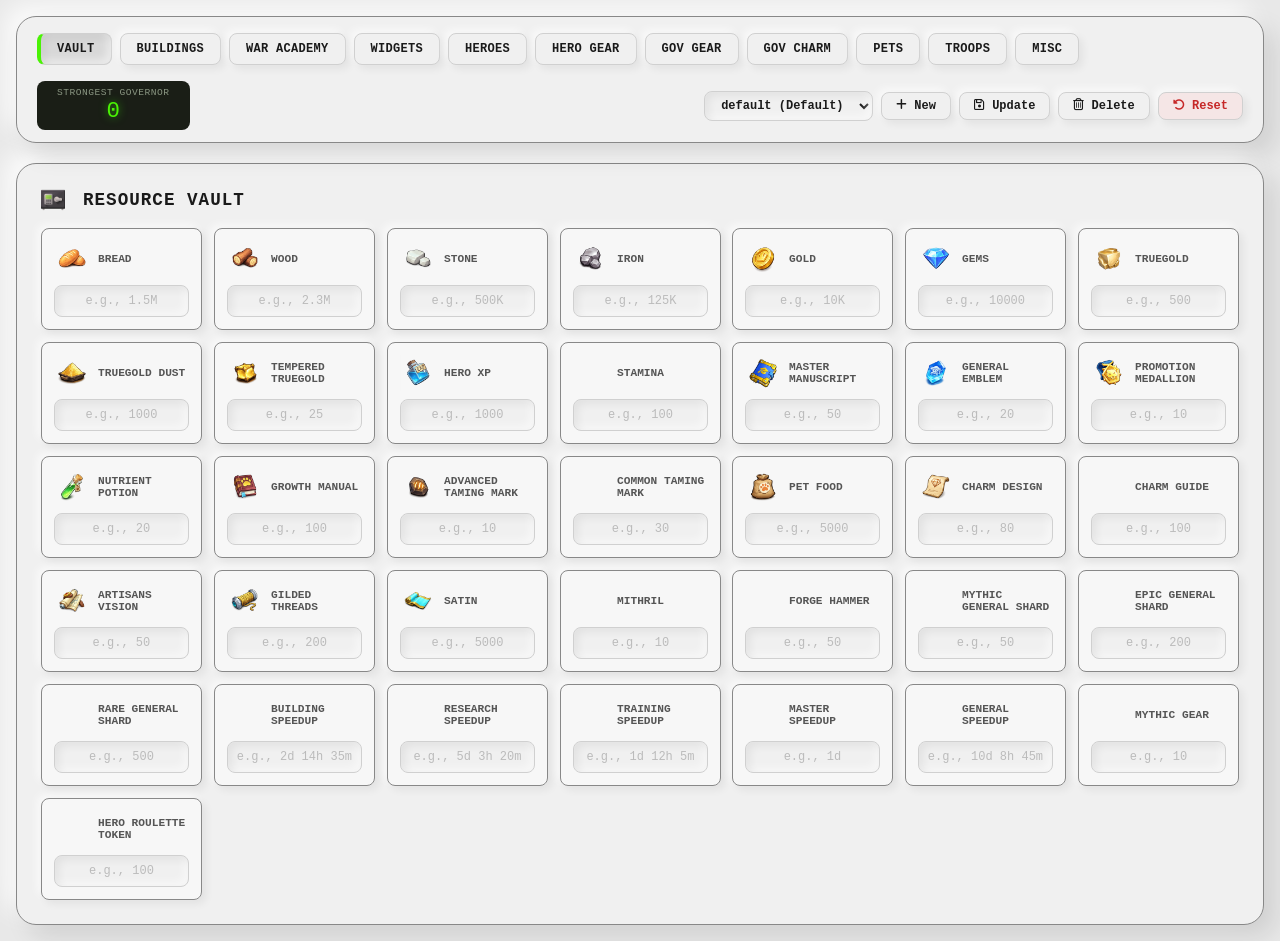
==== commit 1426954e: "first commit" ====
--- a/index.html
+++ b/index.html
@@ -10,6 +10,57 @@
 		<link rel="preload" as="style" href="style.css">
 		<link rel="preload" as="script" href="js/app.js">
 		<meta http-equiv="Cache-Control" content="public, max-age=31536000, immutable">
+		<!-- Critical CSS inline for above-the-fold -->
+		<style>
+			/* Critical styles for instant rendering */
+			.vault-grid {
+				display: grid;
+				gap: 12px;
+				grid-template-columns: repeat(auto-fill, minmax(150px, 1fr));
+			}
+
+			.vault-item {
+				padding: 12px;
+				border-radius: 8px;
+				background: rgba(255, 255, 255, 0.5);
+				border: 1px solid #888;
+				box-shadow: 0 2px 4px rgba(0, 0, 0, 0.05);
+				content-visibility: auto;
+				contain-intrinsic-size: 80px;
+			}
+
+			.vault-label {
+				display: flex;
+				gap: 8px;
+				margin-bottom: 8px;
+				align-items: center;
+			}
+
+			.vault-label img {
+				width: 36px;
+				height: 36px;
+				object-fit: contain;
+			}
+
+			.vault-label label {
+				font-size: 0.7rem;
+				text-transform: uppercase;
+				font-weight: 700;
+				color: #555;
+			}
+
+			.vault-item input {
+				width: 100%;
+				padding: 8px;
+				font-size: 0.75rem;
+				text-align: center;
+				border-radius: 8px;
+				background: #f0f0f0;
+				border: 1px solid #d0d0d0;
+				font-weight: 700;
+			}
+
+		</style>
 		<link rel="stylesheet" href="style.css">
 		<link rel="shortcut icon" href="favicon.ico" type="image/x-icon">
 		<link rel="preload" as="image" href="assets/Bread.webp">
@@ -17,10 +68,6 @@
 		<link rel="preload" as="image" href="assets/Stone.webp">
 		<link rel="preload" as="image" href="assets/Iron.webp">
 		<link rel="preload" as="image" href="assets/Gold.webp">
-		<link rel="preload" as="image" href="assets/truegold.webp">
-		<link rel="preload" as="image" href="assets/tempered_truegold.webp">
-		<link rel="preload" as="image" href="assets/truegold_dust.webp">
-		<link rel="preload" as="image" href="assets/forge_hammer.webp">
 		<!-- Font Awesome -->
 		<link rel="stylesheet" href="https://cdnjs.cloudflare.com/ajax/libs/font-awesome/6.5.0/css/all.min.css">
 	</head>
@@ -86,21 +133,30 @@
 		</div>
 		<script src="js/app.js"></script>
 		<script>
+			// Performance: Use requestAnimationFrame for UI updates
 			function buildVaultUI() {
 				const container = document.getElementById("vaultContainer");
 				if (!container) return;
-				container.innerHTML = "";
+				// Use DocumentFragment for batch DOM insertion
+				const fragment = document.createDocumentFragment();
 				for (const item of RESOURCE_ITEMS) {
 					const saved = localStorage.getItem(`vault_${item.id}`) || "";
 					const img = getImageFileName(item.id);
-					container.innerHTML += `<div class="vault-item">
+					const div = document.createElement('div');
+					div.className = 'vault-item';
+					div.innerHTML = `
                     <div class="vault-label">
                         <img loading="lazy" decoding="async" src="${img}" onerror="this.style.display='none';" alt="${item.id}">
                         <label>${item.id.replace(/_/g, " ")}</label>
                     </div>
-                    <input type="text" id="vault_${item.id}" value="${saved}" placeholder="e.g., ${item.placeholder}" oninput="validateVaultInput(this); updateVaultResource('${item.id}', this.value)" onblur="validateVaultInput(this); updateGlobalTotalScore()">
-                </div>`;
+                    <input type="text" id="vault_${item.id}" value="${saved}" placeholder="e.g., ${item.placeholder}" 
+                           oninput="validateVaultInput(this); updateVaultResource('${item.id}', this.value)" 
+                           onblur="validateVaultInput(this); updateGlobalTotalScore()">
+                `;
+					fragment.appendChild(div);
 				}
+				container.innerHTML = '';
+				container.appendChild(fragment);
 			}
 
 			function validateVaultInput(input) {
@@ -122,14 +178,25 @@
 				showLoading();
 				loadPresetsFromStorage();
 				initializeInputValidation();
-				buildVaultUI();
+				// Use requestIdleCallback for non-critical work
+				const renderVault = () => {
+					buildVaultUI();
+					// Trigger score update after vault is rendered
+					setTimeout(() => {
+						if (typeof updateGlobalTotalScore === 'function') {
+							updateGlobalTotalScore();
+						}
+					}, 50);
+				};
+				if ('requestIdleCallback' in window) {
+					requestIdleCallback(renderVault);
+				} else {
+					setTimeout(renderVault, 10);
+				}
 				await loadGameData(["Points"]);
 				setTimeout(() => {
 					if (currentPreset && allPresets[currentPreset]) {
 						applyPresetToCurrentPage(allPresets[currentPreset]);
-					}
-					if (typeof updateGlobalTotalScore === 'function') {
-						updateGlobalTotalScore();
 					}
 					hideLoading();
 				}, 150);
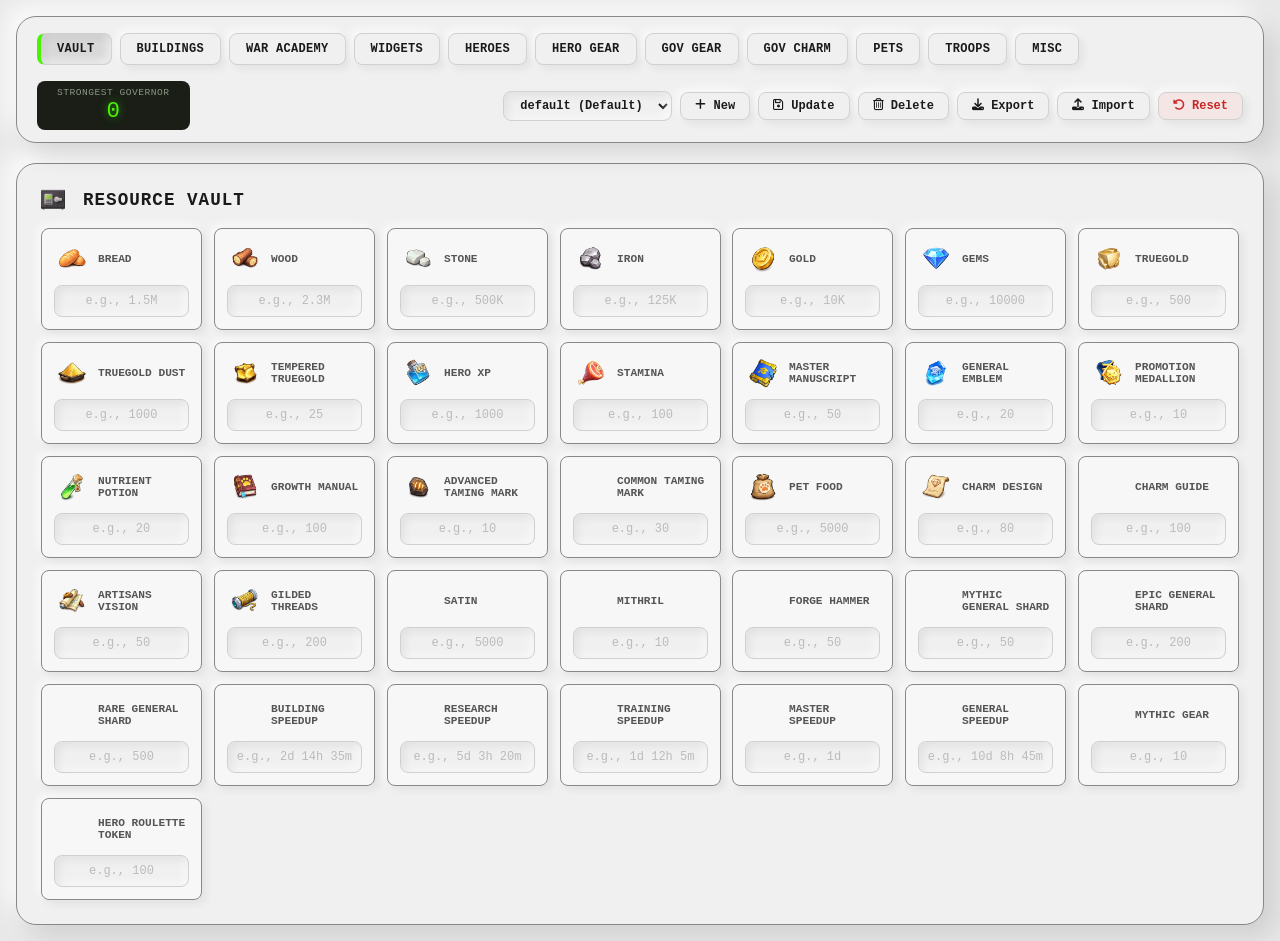
==== commit b84c06de: "first commit" ====
--- a/index.html
+++ b/index.html
@@ -121,6 +121,8 @@
 					<button class="preset-btn" onclick="createNewPreset()" title="Create New Preset"><i class="fas fa-plus"></i> New</button>
 					<button class="preset-btn" onclick="updatePreset(currentPreset)" title="Update Current Preset"><i class="fa-regular fa-floppy-disk"></i> Update</button>
 					<button class="preset-btn btn-delete" onclick="deletePreset(currentPreset)" title="Delete Preset"><i class="fa-regular fa-trash-can"></i> Delete</button>
+					<button class="preset-btn" onclick="exportPreset()" title="Export Presets as JSON"><i class="fa-solid fa-download"></i> Export</button>
+					<button class="preset-btn" onclick="importPreset()" title="Import Presets from JSON"><i class="fa-solid fa-upload"></i> Import</button>
 					<button class="btn-reset" onclick="resetWithConfirmation()"><i class="fa-solid fa-rotate-left"></i> Reset</button>
 				</div>
 			</div>
--- a/style.css
+++ b/style.css
@@ -519,8 +519,8 @@
 	box-shadow: var(--shadow-extruded);
 }
 .resource-tag img {
-	width: 18px;
-	height: 18px;
+	width: 24px;
+	height: 24px;
 	object-fit: contain;
 }
 .text-deficit {
--- a/style.css
+++ b/style.css
@@ -519,8 +519,8 @@
 	box-shadow: var(--shadow-extruded);
 }
 .resource-tag img {
-	width: 18px;
-	height: 18px;
+	width: 24px;
+	height: 24px;
 	object-fit: contain;
 }
 .text-deficit {
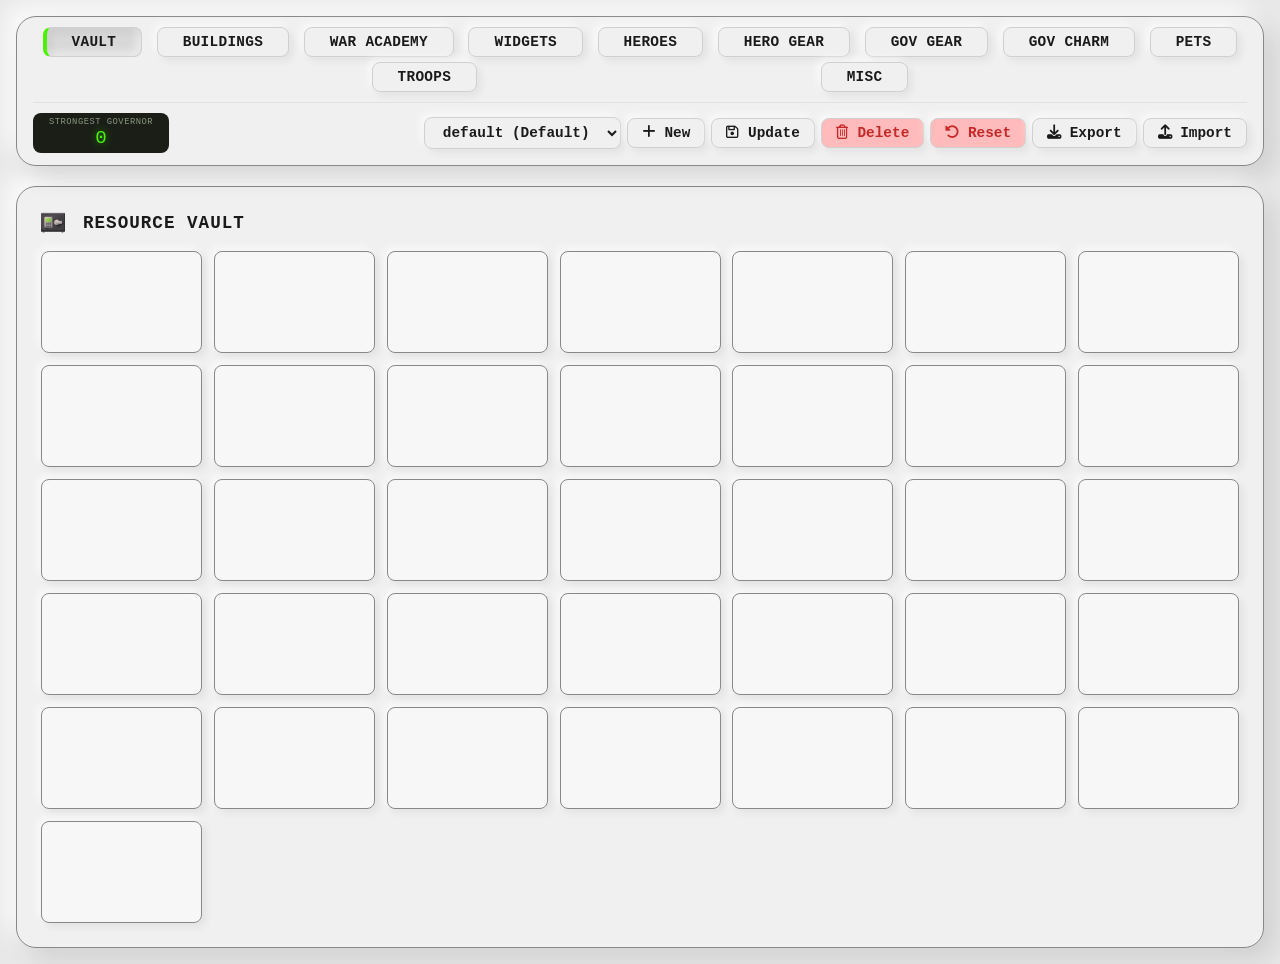
==== commit 803f0598: "first commit" ====
--- a/index.html
+++ b/index.html
@@ -81,49 +81,58 @@
 			</div>
 		</div>
 		<div class="navbar">
-			<label class="hamburger" id="hamburgerIcon">
-				<input type="checkbox" id="hamburgerCheckbox" onclick="toggleNavMenu()" />
-				<svg viewBox="0 0 32 32">
-					<path class="line line-top-bottom" d="M27 10 13 10C10.8 10 9 8.2 9 6 9 3.5 10.8 2 13 2 15.2 2 17 3.8 17 6L17 26C17 28.2 18.8 30 21 30 23.2 30 25 28.2 25 26 25 23.8 23.2 22 21 22L7 22">
-					</path>
-					<path class="line" d="M7 16 27 16"></path>
-				</svg>
-			</label>
-			<div class="nav-links" id="navLinks">
-				<a href="index.html" class="nav-link active" aria-current="page">VAULT</a>
-				<a href="buildings.html" class="nav-link">BUILDINGS</a>
-				<a href="war-academy.html" class="nav-link">WAR ACADEMY</a>
-				<a href="widgets.html" class="nav-link">WIDGETS</a>
-				<a href="heroes.html" class="nav-link">HEROES</a>
-				<a href="hero-gear.html" class="nav-link">HERO GEAR</a>
-				<a href="gov-gear.html" class="nav-link">GOV GEAR</a>
-				<a href="gov-charm.html" class="nav-link">GOV CHARM</a>
-				<a href="pets.html" class="nav-link">PETS</a>
-				<a href="troops.html" class="nav-link">TROOPS</a>
-				<a href="misc.html" class="nav-link">MISC</a>
-			</div>
-			<div class="scoreboard-total">
-				<div class="scoreboard">
-					<div class="lcd-label">Strongest Governor</div>
-					<div class="lcd-value" id="globalTotalScoreDisplay">0</div>
+			<!-- ROW 1: Hamburger + Nav Links + Preset Hamburger -->
+			<div class="navbar-row-1">
+				<!-- Hamburger -->
+				<label class="hamburger" id="hamburgerIcon">
+					<input type="checkbox" id="hamburgerCheckbox" onclick="toggleNavMenu()" />
+					<svg viewBox="0 0 32 32">
+						<path class="line line-top-bottom" d="M27 10 13 10C10.8 10 9 8.2 9 6 9 3.5 10.8 2 13 2 15.2 2 17 3.8 17 6L17 26C17 28.2 18.8 30 21 30 23.2 30 25 28.2 25 26 25 23.8 23.2 22 21 22L7 22"></path>
+						<path class="line" d="M7 16 27 16"></path>
+					</svg>
+				</label>
+				<!-- Nav Links -->
+				<div class="nav-links" id="navLinks">
+					<a href="index.html" class="nav-link active" aria-current="page">VAULT</a>
+					<a href="buildings.html" class="nav-link">BUILDINGS</a>
+					<a href="war-academy.html" class="nav-link">WAR ACADEMY</a>
+					<a href="widgets.html" class="nav-link">WIDGETS</a>
+					<a href="heroes.html" class="nav-link">HEROES</a>
+					<a href="hero-gear.html" class="nav-link">HERO GEAR</a>
+					<a href="gov-gear.html" class="nav-link">GOV GEAR</a>
+					<a href="gov-charm.html" class="nav-link">GOV CHARM</a>
+					<a href="pets.html" class="nav-link">PETS</a>
+					<a href="troops.html" class="nav-link">TROOPS</a>
+					<a href="misc.html" class="nav-link">MISC</a>
 				</div>
-			</div>
-			<div class="preset-controls">
+				<!-- Preset Hamburger (Mobile only) -->
 				<button class="action_has has_saved preset-hamburger" aria-label="Preset Menu" type="button" onclick="togglePresetMenu()">
-					<svg aria-hidden="true" xmlns="http://www.w3.org/2000/svg" width="20" height="20" stroke-linejoin="round" stroke-linecap="round" stroke-width="2" viewBox="0 0 24 24" stroke="currentColor" fill="none">
+					<svg aria-hidden="true" xmlns="http://www.w3.org/2000/svg" stroke-linejoin="round" stroke-linecap="round" stroke-width="2" viewBox="0 0 24 24" stroke="currentColor" fill="none">
 						<path d="m19,21H5c-1.1,0-2-.9-2-2V5c0-1.1.9-2,2-2h11l5,5v11c0,1.1-.9,2-2,2Z"></path>
 						<path d="M7 3L7 8L15 8"></path>
 						<path d="M17 20L17 13L7 13L7 20"></path>
 					</svg>
 				</button>
-				<div class="preset-dropdown" id="presetDropdown">
-					<select id="presetSelect" class="preset-select" onchange="loadPreset(this.value)"></select>
-					<button class="preset-btn" onclick="createNewPreset()" title="Create New Preset"><i class="fas fa-plus"></i> New</button>
-					<button class="preset-btn" onclick="updatePreset(currentPreset)" title="Update Current Preset"><i class="fa-regular fa-floppy-disk"></i> Update</button>
-					<button class="preset-btn btn-delete" onclick="deletePreset(currentPreset)" title="Delete Preset"><i class="fa-regular fa-trash-can"></i> Delete</button>
-					<button class="preset-btn" onclick="exportPreset()" title="Export Presets as JSON"><i class="fa-solid fa-download"></i> Export</button>
-					<button class="preset-btn" onclick="importPreset()" title="Import Presets from JSON"><i class="fa-solid fa-upload"></i> Import</button>
-					<button class="btn-reset" onclick="resetWithConfirmation()"><i class="fa-solid fa-rotate-left"></i> Reset</button>
+			</div>
+			<!-- ROW 2: Scoreboard + Preset Controls (Desktop) -->
+			<div class="navbar-row-2">
+				<div class="scoreboard-total">
+					<div class="scoreboard">
+						<div class="lcd-label">Strongest Governor</div>
+						<div class="lcd-value" id="globalTotalScoreDisplay">0</div>
+					</div>
+				</div>
+				<!-- Preset Controls (Desktop only) -->
+				<div class="preset-controls">
+					<div class="preset-dropdown" id="presetDropdown">
+						<select id="presetSelect" class="preset-select" onchange="loadPreset(this.value)"></select>
+						<button class="preset-btn" onclick="createNewPreset()" title="Create New Preset"><i class="fas fa-plus"></i> New</button>
+						<button class="preset-btn" onclick="updatePreset(currentPreset)" title="Update Current Preset"><i class="fa-regular fa-floppy-disk"></i> Update</button>
+						<button class="preset-btn btn-delete" onclick="deletePreset(currentPreset)" title="Delete Preset"><i class="fa-regular fa-trash-can"></i> Delete</button>
+						<button class="btn-reset" onclick="resetWithConfirmation()"><i class="fa-solid fa-rotate-left"></i> Reset</button>
+						<button class="preset-btn" onclick="exportPreset()" title="Export Presets as JSON"><i class="fa-solid fa-download"></i> Export</button>
+						<button class="preset-btn" onclick="importPreset()" title="Import Presets from JSON"><i class="fa-solid fa-upload"></i> Import</button>
+					</div>
 				</div>
 			</div>
 		</div>
--- a/style.css
+++ b/style.css
@@ -51,8 +51,8 @@
 }
 /* Scrollbar */
 ::-webkit-scrollbar {
-	width: 6px;
-	height: 8px;
+	width: 3px;
+	height: 6px;
 }
 ::-webkit-scrollbar-track {
 	border-radius: 4px;
@@ -67,20 +67,20 @@
 ::-webkit-scrollbar-thumb:hover {
 	background: #b0b0b0;
 }
-/* Navbar - Critical */
+/* ============================================
+   NAVBAR - FIXED LAYOUT
+   ============================================ */
 .navbar {
 	display: flex;
-	gap: 12px;
+	flex-direction: column;
+	gap: 10px;
 	top: var(--spacing-sm);
 	width: 100%;
 	max-width: 1400px;
-	padding: 12px 20px;
+	padding: 10px 16px 12px;
 	margin-bottom: 20px;
-	align-items: center;
 	position: sticky;
 	z-index: 1000;
-	flex-wrap: wrap;
-	justify-content: space-between;
 	background: var(--surface);
 	border-radius: var(--radius-lg);
 	border: 1px solid var(--text-muted);
@@ -90,16 +90,38 @@
 .navbar:hover {
 	box-shadow: var(--shadow-extruded);
 }
-/* Nav Links */
+/* ROW 1: NAV LINKS + PRESET HAMBURGER (mobile) */
+.navbar-row-1 {
+	display: flex;
+	align-items: center;
+	gap: 8px;
+	flex-wrap: wrap;
+	width: 100%;
+	min-height: 40px;
+}
+/* ROW 2: SCOREBOARD + PRESET CONTROLS (desktop) */
+.navbar-row-2 {
+	display: flex;
+	align-items: center;
+	justify-content: space-between;
+	gap: 12px;
+	flex-wrap: wrap;
+	width: 100%;
+	border-top: 1px solid rgba(0, 0, 0, 0.06);
+	padding-top: 10px;
+}
+/* Nav Links Container */
 .nav-links {
 	display: flex;
+	justify-content: space-evenly;
 	flex-wrap: wrap;
-	gap: 8px;
-	margin: 4px 0;
+	gap: 5px;
+	flex: 1;
+	min-width: 0;
 }
 .nav-link {
-	font-size: 0.75rem;
-	padding: 8px 16px;
+	font-size: 0.9rem;
+	padding: 6px 25px;
 	border-radius: var(--radius-sm);
 	text-decoration: none;
 	background: var(--surface);
@@ -109,10 +131,13 @@
 	box-shadow: var(--shadow-extruded-sm);
 	font-weight: 700;
 	letter-spacing: 0.3px;
+	white-space: nowrap;
 }
 .nav-link:hover {
 	transform: translateY(-1px);
 	box-shadow: var(--shadow-extruded);
+	border-left: 2px solid var(--lcd-glow);
+	border-bottom: 2px solid var(--lcd-glow);
 }
 .nav-link:active {
 	transform: translateY(1px);
@@ -128,61 +153,50 @@
 .scoreboard-total {
 	display: flex;
 	gap: 10px;
-	flex-direction: row-reverse;
-	justify-content: space-around;
+	align-items: center;
 	flex-wrap: wrap;
+	flex: 1;
 }
 .scoreboard {
-	min-width: 80px;
-	padding: 6px 20px;
+	padding: 4px 16px;
 	text-align: center;
 	border-radius: var(--radius-sm);
 	background: var(--lcd-bg);
-	transition: all var(--transition-normal);
+	min-width: 70px;
 }
 .scoreboard .lcd-label {
-	font-size: 0.6rem;
+	font-size: 0.55rem;
 	color: #8a9682;
 	text-transform: uppercase;
 	letter-spacing: 0.5px;
+	white-space: nowrap;
 }
 .scoreboard .lcd-value {
-	font-size: 1.4rem;
+	font-size: 1.2rem;
 	color: var(--lcd-glow);
 	font-family: 'Courier New', monospace;
 	text-shadow: 0 0 12px var(--lcd-glow-dim);
 	transition: text-shadow var(--transition-normal);
+	white-space: nowrap;
 }
 .scoreboard:hover .lcd-value {
 	text-shadow: 0 0 20px var(--lcd-glow-dim), 0 0 40px rgba(74, 242, 5, 0.2);
 }
-/* Preset Controls */
+/* Preset Controls - Desktop */
 .preset-controls {
 	display: flex;
-	gap: 8px;
-	flex-wrap: wrap;
-	align-items: center;
-}
-.preset-select {
-	cursor: pointer;
-	font-size: 0.75rem;
-	min-width: 120px;
-	padding: 6px 12px;
-	border-radius: var(--radius-sm);
-	background: var(--surface);
-	border: 1px solid #d0d0d0;
-	box-shadow: var(--shadow-inset);
-	font-weight: 700;
-	color: var(--text-primary);
-	transition: all var(--transition-fast);
+	gap: 6px;
+	align-items: center;
+	flex-shrink: 0;
 }
 .preset-select:focus {
 	outline: none;
 	box-shadow: var(--shadow-inset);
 }
-.preset-btn, .btn-reset {
+.preset-btn,
+.btn-reset, .preset-select {
 	cursor: pointer;
-	font-size: 0.75rem;
+	font-size: 0.9rem;
 	padding: 6px 14px;
 	border-radius: var(--radius-sm);
 	background: var(--surface);
@@ -191,22 +205,69 @@
 	font-weight: 700;
 	color: var(--text-primary);
 	transition: all var(--transition-fast);
-}
-.preset-btn:hover, .btn-reset:hover {
+	white-space: nowrap;
+}
+.preset-btn:hover,
+.btn-reset:hover {
 	transform: translateY(-1px);
 	box-shadow: var(--shadow-extruded);
 }
-.preset-btn:active, .btn-reset:active {
+.preset-btn:active,
+.btn-reset:active {
 	transform: translateY(1px);
 	box-shadow: var(--shadow-inset);
 }
-.btn-reset {
-	background: #f5e6e6;
+.btn-delete, .btn-reset {
+	background: #ffbbbb;
 	color: var(--color-error);
 }
-.btn-reset:hover {
-	background: #ffebee;
-}
+.btn-delete:hover, .btn-reset:hover {
+	background: #ff9999;
+}
+/* Hamburger - Desktop hidden */
+.hamburger {
+	display: none;
+	cursor: pointer;
+	border-radius: var(--radius-sm);
+	background: var(--surface);
+	transition: all var(--transition-fast);
+	box-shadow: var(--shadow-extruded-sm);
+	flex-shrink: 0;
+	padding: 4px;
+}
+.hamburger input {
+	display: none;
+}
+.hamburger svg {
+	height: 2em;
+	display: block;
+	aspect-ratio: 1;
+	transition: transform 0.6s cubic-bezier(0.4, 0, 0.2, 1);
+}
+.hamburger:active {
+	box-shadow: var(--shadow-inset);
+	transform: translateY(1px);
+}
+.line {
+	fill: none;
+	stroke-width: 3;
+	stroke-linecap: round;
+	stroke-linejoin: round;
+	stroke: var(--text-primary);
+	transition: stroke-dasharray 0.6s cubic-bezier(0.4, 0, 0.2, 1),
+		stroke-dashoffset 0.6s cubic-bezier(0.4, 0, 0.2, 1);
+}
+.line-top-bottom {
+	stroke-dasharray: 12 63;
+}
+.hamburger.active svg {
+	transform: rotate(-45deg);
+}
+.hamburger.active svg .line-top-bottom {
+	stroke-dasharray: 20 300;
+	stroke-dashoffset: -32.42;
+}
+/* Preset Hamburger - Desktop hidden, Mobile visible */
 .preset-hamburger {
 	display: none;
 }
@@ -215,8 +276,8 @@
 	display: flex;
 	align-items: center;
 	justify-content: center;
-	height: 2.5em;
-	width: 2.5em;
+	height: 2.2em;
+	width: 2.2em;
 	padding: 0;
 	border: none;
 	border-radius: var(--radius-sm);
@@ -235,16 +296,19 @@
 }
 .has_saved svg {
 	overflow: visible;
-	height: 1.6em;
-	width: 1.6em;
-}
+	height: 2em;
+	width: 2em;
+}
+/* Preset Dropdown */
 .preset-dropdown {
 	display: flex;
-	gap: 8px;
+	gap: 6px;
+	align-items: center;
 	flex-wrap: wrap;
-	align-items: center;
-}
-.preset-dropdown .preset-select, .preset-dropdown .preset-btn, .preset-dropdown .btn-reset {
+}
+.preset-dropdown .preset-select,
+.preset-dropdown .preset-btn,
+.preset-dropdown .btn-reset {
 	display: block;
 }
 /* App Container */
@@ -386,7 +450,8 @@
 	gap: 10px;
 	grid-template-columns: 1fr 1fr;
 }
-.level-controls select, .level-controls input {
+.level-controls select,
+.level-controls input {
 	width: 100%;
 	padding: 10px;
 	font-size: 0.85rem;
@@ -398,7 +463,8 @@
 	font-weight: 700;
 	cursor: pointer;
 }
-.level-controls select:focus, .level-controls input:focus {
+.level-controls select:focus,
+.level-controls input:focus {
 	outline: none;
 	box-shadow: var(--shadow-inset);
 }
@@ -587,7 +653,8 @@
 	margin-bottom: 4px;
 	color: var(--text-secondary);
 }
-.buff-field input, .buff-field select {
+.buff-field input,
+.buff-field select {
 	width: 100%;
 	padding: 10px;
 	font-size: 0.85rem;
@@ -598,7 +665,8 @@
 	transition: all var(--transition-fast);
 	font-weight: 700;
 }
-.buff-field input:focus, .buff-field select:focus {
+.buff-field input:focus,
+.buff-field select:focus {
 	outline: none;
 	box-shadow: var(--shadow-inset);
 }
@@ -749,48 +817,6 @@
 .hero-shard-input:focus {
 	outline: none;
 	box-shadow: var(--shadow-inset);
-}
-/* Hamburger Menu */
-.hamburger {
-	order: 1;
-	z-index: 1001;
-	cursor: pointer;
-	border-radius: var(--radius-sm);
-	background: var(--surface);
-	transition: all var(--transition-fast);
-	box-shadow: var(--shadow-extruded-sm);
-	display: none;
-}
-.hamburger input {
-	display: none;
-}
-.hamburger svg {
-	height: 2em;
-	display: block;
-	aspect-ratio: 1;
-	transition: transform 0.6s cubic-bezier(0.4, 0, 0.2, 1);
-}
-.hamburger:active {
-	box-shadow: var(--shadow-inset);
-	transform: translateY(1px);
-}
-.line {
-	fill: none;
-	stroke-width: 3;
-	stroke-linecap: round;
-	stroke-linejoin: round;
-	stroke: var(--text-primary);
-	transition: stroke-dasharray 0.6s cubic-bezier(0.4, 0, 0.2, 1), stroke-dashoffset 0.6s cubic-bezier(0.4, 0, 0.2, 1);
-}
-.line-top-bottom {
-	stroke-dasharray: 12 63;
-}
-.hamburger.active svg {
-	transform: rotate(-45deg);
-}
-.hamburger.active svg .line-top-bottom {
-	stroke-dasharray: 20 300;
-	stroke-dashoffset: -32.42;
 }
 /* Loading Overlay */
 .loading-overlay {
@@ -1048,93 +1074,165 @@
 /* ============================================
    RESPONSIVE - MOBILE
    ============================================ */
-@media (max-width:768px) {
+@media (max-width: 768px) {
 	body {
-		padding: 10px;
+		padding: 8px;
 	}
 	.navbar {
 		top: 5px;
-		gap: 6px;
-		padding: 8px 12px;
+		gap: 8px;
+		padding: 8px 10px 10px;
+		border-radius: var(--radius-md);
+	}
+	/* ROW 1: Hamburger + Nav Links + Preset Hamburger */
+	.navbar-row-1 {
+		display: flex;
+		align-items: center;
+		gap: 8px;
+		width: 100%;
+		min-height: 36px;
 		flex-wrap: nowrap;
-		min-height: 48px;
-		border-radius: var(--radius-md);
-	}
+	}
+	/* Show hamburger on mobile */
 	.hamburger {
 		display: block;
-		width: 2em;
-		height: 2em;
 		flex-shrink: 0;
-		min-width: 40px;
-	}
-	.hamburger svg {
-		width: 2.5em;
-		height: 2em;
-	}
-	.scoreboard {
-		padding: 2px 8px;
-		flex-shrink: 1;
-		min-width: 0;
-		flex: 1 1 auto;
-		max-width: 45%;
+		border: 1px solid var(--text-muted);
+		min-width: 36px;
+		min-height: 36px;
+	}
+	/* Nav Links - hidden by default, shown as overlay */
+	.nav-links {
+		display: none;
+		position: fixed;
+		top: calc(var(--navbar-height) + 12px);
+		left: 10px;
+		width: calc(100% - 20px);
+		max-width: 340px;
+		max-height: 75vh;
+		overflow-y: auto;
+		background: var(--surface);
+		border: 1px solid rgba(0, 0, 0, 0.15);
+		border-radius: var(--radius-lg);
+		padding: 14px;
+		gap: 8px;
+		grid-template-columns: 1fr 1fr;
+		z-index: 1000;
+		box-shadow: var(--shadow-extruded-lg);
+		animation: menuSlideIn 0.25s ease-out;
+		flex-wrap: wrap;
+	}
+	.nav-links.show {
+		display: grid;
+	}
+	@keyframes menuSlideIn {
+		from {
+			opacity: 0;
+			transform: translateY(-10px) scale(0.95);
+		}
+		to {
+			opacity: 1;
+			transform: translateY(0) scale(1);
+		}
+	}
+	.nav-links .nav-link {
+		background: var(--surface);
 		border-radius: var(--radius-sm);
-	}
-	.scoreboard .lcd-label {
-		font-size: 0.7rem;
-		letter-spacing: 0.3px;
-		white-space: nowrap;
-	}
-	.scoreboard .lcd-value {
-		font-size: clamp(0.9rem, 3vw, 1rem);
-		white-space: nowrap;
-	}
-	.scoreboard-total {
-		padding: 2px 4px;
-		flex-shrink: 1;
-		min-width: 0;
-		max-width: 80%;
-		flex: 1 1 auto;
-		gap: 4px;
-	}
-	.scoreboard-total .scoreboard {
-		padding: 2px 6px;
-		max-width: 100%;
-	}
-	.preset-controls {
-		order: 4;
-		flex-shrink: 0;
-		gap: 4px;
-		position: relative;
-	}
+		box-shadow: var(--shadow-extruded-sm);
+		display: block;
+		font-size: 0.8rem;
+		padding: 8px 4px;
+		text-align: center;
+		transition: all var(--transition-fast);
+		width: 100%;
+		border: 1px solid #d0d0d0;
+		white-space: normal;
+	}
+	.nav-links .nav-link:active {
+		box-shadow: var(--shadow-inset);
+		transform: translateY(1px);
+	}
+	.nav-links .nav-link.active {
+		background: var(--surface-dark);
+		border-left: 4px solid var(--lcd-glow);
+		box-shadow: var(--shadow-inset);
+	}
+	/* Show preset hamburger on mobile - in Row 1 */
 	.preset-hamburger {
 		display: flex;
-		height: 2.5em;
-		width: 2.5em;
+		height: 3.2em;
+		width: 3.2em;
 		padding: 0;
-		min-width: 40px;
 		align-items: center;
 		justify-content: center;
 		border-radius: var(--radius-sm);
+		flex-shrink: 0;
+		margin-left: auto;
+		background: var(--surface);
+		box-shadow: var(--shadow-extruded-sm);
+		border: 1px solid var(--text-muted);
 	}
 	.preset-hamburger svg {
-		height: 1.6em;
-		width: 1.6em;
-	}
-	.preset-controls .preset-select, .preset-controls .preset-btn, .preset-controls .btn-reset {
-		display: none;
-	}
+		height: 2em;
+		width: 2em;
+	}
+	/* ROW 2 on mobile: Scoreboard only */
+	.navbar-row-2 {
+		display: flex;
+		align-items: center;
+		gap: 8px;
+		flex-wrap: wrap;
+		width: 100%;
+		border-top: 1px solid rgba(0, 0, 0, 0.06);
+		padding-top: 8px;
+		min-height: 36px;
+	}
+	.scoreboard-total {
+		flex: 1;
+		min-width: 0;
+		gap: 4px;
+	}
+	.scoreboard {
+		padding: 2px 8px;
+		min-width: 0;
+		flex: 1;
+	}
+	.scoreboard .lcd-label {
+		font-size: 0.5rem;
+		letter-spacing: 0.3px;
+		white-space: nowrap;
+	}
+	.scoreboard .lcd-value {
+		font-size: clamp(0.8rem, 2.5vw, 1rem);
+		white-space: nowrap;
+	}
+	.preset-controls .preset-select,
+	.preset-controls .preset-btn,
+	.preset-controls .btn-reset {
+		display: none !important;
+	}
+	.preset-controls {
+		display: block !important;
+		position: static;
+	}
+	.preset-controls .preset-select,
+	.preset-controls .preset-btn,
+	.preset-controls .btn-reset {
+		display: none !important;
+	}
+	/* Preset Dropdown - Overlay on mobile */
 	.preset-dropdown {
 		display: none;
 		position: fixed;
-		top: var(--navbar-height);
-		right: var(--spacing-sm);
+		top: calc(var(--navbar-height) + 12px);
+		right: 10px;
 		width: calc(100% - 20px);
 		max-width: 320px;
 		background: var(--surface);
 		border: 1px solid rgba(0, 0, 0, 0.15);
 		border-radius: var(--radius-lg);
-		padding: 16px;
-		gap: 10px;
+		padding: 14px;
+		gap: 8px;
 		flex-wrap: wrap;
 		align-items: center;
 		z-index: 1001;
@@ -1142,13 +1240,15 @@
 		animation: dropdownSlideIn 0.25s ease-out;
 	}
 	.preset-dropdown.show {
-		display: flex;
-	}
-	.preset-dropdown.show .preset-select, .preset-dropdown.show .preset-btn, .preset-dropdown.show .btn-reset {
-		display: block;
+		display: flex !important;
+	}
+	.preset-dropdown.show .preset-select,
+	.preset-dropdown.show .preset-btn,
+	.preset-dropdown.show .btn-reset {
+		display: block !important;
 		font-size: 0.8rem;
-		padding: 10px 14px;
-		min-height: 40px;
+		padding: 8px 12px;
+		min-height: 36px;
 		width: 100%;
 		border-radius: var(--radius-sm);
 		box-shadow: var(--shadow-extruded-sm);
@@ -1157,14 +1257,15 @@
 		min-width: 100%;
 		flex: 1 1 100%;
 	}
-	.preset-dropdown.show .preset-btn, .preset-dropdown.show .btn-reset {
-		flex: 1 1 calc(50% - 5px);
+	.preset-dropdown.show .preset-btn,
+	.preset-dropdown.show .btn-reset {
+		flex: 1 1 calc(50% - 4px);
 		text-align: center;
 		font-weight: 700;
 	}
 	.preset-dropdown.show .btn-reset {
 		flex: 1 1 100%;
-		background: #f5e6e6;
+		background: #ffbbbb;
 	}
 	@keyframes dropdownSlideIn {
 		from {
@@ -1176,59 +1277,23 @@
 			transform: translateY(0) scale(1);
 		}
 	}
-	.nav-links {
+	/* Menu Overlay for mobile */
+	.menu-overlay {
+		position: fixed;
+		top: 0;
+		left: 0;
+		right: 0;
+		bottom: 0;
+		background: rgba(0, 0, 0, 0.3);
+		backdrop-filter: blur(2px);
 		display: none;
-		position: fixed;
-		top: var(--navbar-height);
-		left: var(--spacing-sm);
-		width: calc(100% - 20px);
-		max-width: 340px;
-		max-height: 80vh;
-		overflow-y: auto;
-		background: var(--surface);
-		border: 1px solid rgba(0, 0, 0, 0.15);
-		border-radius: var(--radius-lg);
-		padding: 16px;
-		gap: 10px;
-		grid-template-columns: 1fr 1fr;
-		z-index: 1000;
-		box-shadow: var(--shadow-extruded-lg);
-		animation: menuSlideIn 0.25s ease-out;
-	}
-	.nav-links.show {
-		display: grid;
-	}
-	@keyframes menuSlideIn {
-		from {
-			opacity: 0;
-			transform: translateY(-10px) scale(0.95);
-		}
-		to {
-			opacity: 1;
-			transform: translateY(0) scale(1);
-		}
-	}
-	.nav-links .nav-link {
-		background: var(--surface);
-		border-radius: var(--radius-sm);
-		box-shadow: var(--shadow-extruded-sm);
+		z-index: 999;
+	}
+	.menu-overlay.active {
 		display: block;
-		font-size: 0.7rem;
-		padding: 10px 6px;
-		text-align: center;
-		transition: all var(--transition-fast);
-		width: 100%;
-		border: 1px solid #d0d0d0;
-	}
-	.nav-links .nav-link:active {
-		box-shadow: var(--shadow-inset);
-		transform: translateY(1px);
-	}
-	.nav-links .nav-link.active {
-		background: var(--surface-dark);
-		border-left: 4px solid var(--lcd-glow);
-		box-shadow: var(--shadow-inset);
-	}
+		animation: fadeIn 0.2s ease-out;
+	}
+	/* Additional mobile overrides */
 	.items-grid {
 		grid-template-columns: 1fr;
 	}
@@ -1264,7 +1329,7 @@
 	}
 }
 /* Tablet */
-@media (min-width:769px) and (max-width:1200px) {
+@media (min-width: 769px) and (max-width: 1200px) {
 	.hero-shards-grid {
 		grid-template-columns: repeat(auto-fill, minmax(200px, 1fr));
 	}
@@ -1273,7 +1338,7 @@
 	}
 }
 /* Desktop Large */
-@media (min-width:1201px) {
+@media (min-width: 1201px) {
 	.hero-shards-grid {
 		grid-template-columns: repeat(auto-fill, minmax(220px, 1fr));
 	}
@@ -1282,17 +1347,27 @@
 		width: 64px;
 	}
 }
-/* Desktop - show all controls */
-@media (min-width:769px) {
+/* Desktop - show all controls normally */
+@media (min-width: 769px) {
+	.navbar-row-1 {
+		flex-wrap: wrap;
+	}
 	.nav-links {
 		display: flex;
+		flex-wrap: wrap;
+	}
+	.hamburger {
+		display: none !important;
 	}
 	.preset-hamburger {
-		display: none;
+		display: none !important;
+	}
+	.preset-controls {
+		display: flex !important;
 	}
 	.preset-dropdown {
 		display: flex;
-		gap: 8px;
+		gap: 6px;
 		margin: 0;
 		padding: 0;
 		width: auto;
@@ -1306,8 +1381,13 @@
 		align-items: center;
 		background: transparent;
 	}
-	.preset-dropdown .preset-select, .preset-dropdown .preset-btn, .preset-dropdown .btn-reset {
+	.preset-dropdown .preset-select,
+	.preset-dropdown .preset-btn,
+	.preset-dropdown .btn-reset {
 		display: block;
+	}
+	.navbar-row-2 {
+		justify-content: space-between;
 	}
 }
 /* Utility */
@@ -1353,7 +1433,12 @@
 }
 /* Print */
 @media print {
-	.navbar, .preset-controls, .hamburger, .menu-overlay, .loading-overlay, .app-notification {
+	.navbar,
+	.preset-controls,
+	.hamburger,
+	.menu-overlay,
+	.loading-overlay,
+	.app-notification {
 		display: none !important;
 	}
 	.item-card {
@@ -1372,17 +1457,19 @@
 	gap: 16px;
 	grid-template-columns: 1fr;
 }
-@media (min-width:769px) {
+@media (min-width: 769px) {
 	.misc-grid {
 		grid-template-columns: 1fr 1fr;
 	}
 }
 /* GOV Gear & GOV Charm */
-.gov-gear-grid, .gov-charm-grid {
+.gov-gear-grid,
+.gov-charm-grid {
 	grid-template-columns: 1fr;
 }
-@media (min-width:769px) {
-	.gov-gear-grid, .gov-charm-grid {
+@media (min-width: 769px) {
+	.gov-gear-grid,
+	.gov-charm-grid {
 		grid-template-columns: repeat(2, 1fr);
 	}
 }
@@ -1392,7 +1479,7 @@
 	gap: 16px;
 	grid-template-columns: 1fr;
 }
-@media (min-width:769px) {
+@media (min-width: 769px) {
 	.troops-grid {
 		grid-template-columns: repeat(2, 1fr);
 	}
--- a/style.css
+++ b/style.css
@@ -51,8 +51,8 @@
 }
 /* Scrollbar */
 ::-webkit-scrollbar {
-	width: 6px;
-	height: 8px;
+	width: 3px;
+	height: 6px;
 }
 ::-webkit-scrollbar-track {
 	border-radius: 4px;
@@ -67,20 +67,20 @@
 ::-webkit-scrollbar-thumb:hover {
 	background: #b0b0b0;
 }
-/* Navbar - Critical */
+/* ============================================
+   NAVBAR - FIXED LAYOUT
+   ============================================ */
 .navbar {
 	display: flex;
-	gap: 12px;
+	flex-direction: column;
+	gap: 10px;
 	top: var(--spacing-sm);
 	width: 100%;
 	max-width: 1400px;
-	padding: 12px 20px;
+	padding: 10px 16px 12px;
 	margin-bottom: 20px;
-	align-items: center;
 	position: sticky;
 	z-index: 1000;
-	flex-wrap: wrap;
-	justify-content: space-between;
 	background: var(--surface);
 	border-radius: var(--radius-lg);
 	border: 1px solid var(--text-muted);
@@ -90,16 +90,38 @@
 .navbar:hover {
 	box-shadow: var(--shadow-extruded);
 }
-/* Nav Links */
+/* ROW 1: NAV LINKS + PRESET HAMBURGER (mobile) */
+.navbar-row-1 {
+	display: flex;
+	align-items: center;
+	gap: 8px;
+	flex-wrap: wrap;
+	width: 100%;
+	min-height: 40px;
+}
+/* ROW 2: SCOREBOARD + PRESET CONTROLS (desktop) */
+.navbar-row-2 {
+	display: flex;
+	align-items: center;
+	justify-content: space-between;
+	gap: 12px;
+	flex-wrap: wrap;
+	width: 100%;
+	border-top: 1px solid rgba(0, 0, 0, 0.06);
+	padding-top: 10px;
+}
+/* Nav Links Container */
 .nav-links {
 	display: flex;
+	justify-content: space-evenly;
 	flex-wrap: wrap;
-	gap: 8px;
-	margin: 4px 0;
+	gap: 5px;
+	flex: 1;
+	min-width: 0;
 }
 .nav-link {
-	font-size: 0.75rem;
-	padding: 8px 16px;
+	font-size: 0.9rem;
+	padding: 6px 25px;
 	border-radius: var(--radius-sm);
 	text-decoration: none;
 	background: var(--surface);
@@ -109,10 +131,13 @@
 	box-shadow: var(--shadow-extruded-sm);
 	font-weight: 700;
 	letter-spacing: 0.3px;
+	white-space: nowrap;
 }
 .nav-link:hover {
 	transform: translateY(-1px);
 	box-shadow: var(--shadow-extruded);
+	border-left: 2px solid var(--lcd-glow);
+	border-bottom: 2px solid var(--lcd-glow);
 }
 .nav-link:active {
 	transform: translateY(1px);
@@ -128,61 +153,50 @@
 .scoreboard-total {
 	display: flex;
 	gap: 10px;
-	flex-direction: row-reverse;
-	justify-content: space-around;
+	align-items: center;
 	flex-wrap: wrap;
+	flex: 1;
 }
 .scoreboard {
-	min-width: 80px;
-	padding: 6px 20px;
+	padding: 4px 16px;
 	text-align: center;
 	border-radius: var(--radius-sm);
 	background: var(--lcd-bg);
-	transition: all var(--transition-normal);
+	min-width: 70px;
 }
 .scoreboard .lcd-label {
-	font-size: 0.6rem;
+	font-size: 0.55rem;
 	color: #8a9682;
 	text-transform: uppercase;
 	letter-spacing: 0.5px;
+	white-space: nowrap;
 }
 .scoreboard .lcd-value {
-	font-size: 1.4rem;
+	font-size: 1.2rem;
 	color: var(--lcd-glow);
 	font-family: 'Courier New', monospace;
 	text-shadow: 0 0 12px var(--lcd-glow-dim);
 	transition: text-shadow var(--transition-normal);
+	white-space: nowrap;
 }
 .scoreboard:hover .lcd-value {
 	text-shadow: 0 0 20px var(--lcd-glow-dim), 0 0 40px rgba(74, 242, 5, 0.2);
 }
-/* Preset Controls */
+/* Preset Controls - Desktop */
 .preset-controls {
 	display: flex;
-	gap: 8px;
-	flex-wrap: wrap;
-	align-items: center;
-}
-.preset-select {
-	cursor: pointer;
-	font-size: 0.75rem;
-	min-width: 120px;
-	padding: 6px 12px;
-	border-radius: var(--radius-sm);
-	background: var(--surface);
-	border: 1px solid #d0d0d0;
-	box-shadow: var(--shadow-inset);
-	font-weight: 700;
-	color: var(--text-primary);
-	transition: all var(--transition-fast);
+	gap: 6px;
+	align-items: center;
+	flex-shrink: 0;
 }
 .preset-select:focus {
 	outline: none;
 	box-shadow: var(--shadow-inset);
 }
-.preset-btn, .btn-reset {
+.preset-btn,
+.btn-reset, .preset-select {
 	cursor: pointer;
-	font-size: 0.75rem;
+	font-size: 0.9rem;
 	padding: 6px 14px;
 	border-radius: var(--radius-sm);
 	background: var(--surface);
@@ -191,22 +205,69 @@
 	font-weight: 700;
 	color: var(--text-primary);
 	transition: all var(--transition-fast);
-}
-.preset-btn:hover, .btn-reset:hover {
+	white-space: nowrap;
+}
+.preset-btn:hover,
+.btn-reset:hover {
 	transform: translateY(-1px);
 	box-shadow: var(--shadow-extruded);
 }
-.preset-btn:active, .btn-reset:active {
+.preset-btn:active,
+.btn-reset:active {
 	transform: translateY(1px);
 	box-shadow: var(--shadow-inset);
 }
-.btn-reset {
-	background: #f5e6e6;
+.btn-delete, .btn-reset {
+	background: #ffbbbb;
 	color: var(--color-error);
 }
-.btn-reset:hover {
-	background: #ffebee;
-}
+.btn-delete:hover, .btn-reset:hover {
+	background: #ff9999;
+}
+/* Hamburger - Desktop hidden */
+.hamburger {
+	display: none;
+	cursor: pointer;
+	border-radius: var(--radius-sm);
+	background: var(--surface);
+	transition: all var(--transition-fast);
+	box-shadow: var(--shadow-extruded-sm);
+	flex-shrink: 0;
+	padding: 4px;
+}
+.hamburger input {
+	display: none;
+}
+.hamburger svg {
+	height: 2em;
+	display: block;
+	aspect-ratio: 1;
+	transition: transform 0.6s cubic-bezier(0.4, 0, 0.2, 1);
+}
+.hamburger:active {
+	box-shadow: var(--shadow-inset);
+	transform: translateY(1px);
+}
+.line {
+	fill: none;
+	stroke-width: 3;
+	stroke-linecap: round;
+	stroke-linejoin: round;
+	stroke: var(--text-primary);
+	transition: stroke-dasharray 0.6s cubic-bezier(0.4, 0, 0.2, 1),
+		stroke-dashoffset 0.6s cubic-bezier(0.4, 0, 0.2, 1);
+}
+.line-top-bottom {
+	stroke-dasharray: 12 63;
+}
+.hamburger.active svg {
+	transform: rotate(-45deg);
+}
+.hamburger.active svg .line-top-bottom {
+	stroke-dasharray: 20 300;
+	stroke-dashoffset: -32.42;
+}
+/* Preset Hamburger - Desktop hidden, Mobile visible */
 .preset-hamburger {
 	display: none;
 }
@@ -215,8 +276,8 @@
 	display: flex;
 	align-items: center;
 	justify-content: center;
-	height: 2.5em;
-	width: 2.5em;
+	height: 2.2em;
+	width: 2.2em;
 	padding: 0;
 	border: none;
 	border-radius: var(--radius-sm);
@@ -235,16 +296,19 @@
 }
 .has_saved svg {
 	overflow: visible;
-	height: 1.6em;
-	width: 1.6em;
-}
+	height: 2em;
+	width: 2em;
+}
+/* Preset Dropdown */
 .preset-dropdown {
 	display: flex;
-	gap: 8px;
+	gap: 6px;
+	align-items: center;
 	flex-wrap: wrap;
-	align-items: center;
-}
-.preset-dropdown .preset-select, .preset-dropdown .preset-btn, .preset-dropdown .btn-reset {
+}
+.preset-dropdown .preset-select,
+.preset-dropdown .preset-btn,
+.preset-dropdown .btn-reset {
 	display: block;
 }
 /* App Container */
@@ -386,7 +450,8 @@
 	gap: 10px;
 	grid-template-columns: 1fr 1fr;
 }
-.level-controls select, .level-controls input {
+.level-controls select,
+.level-controls input {
 	width: 100%;
 	padding: 10px;
 	font-size: 0.85rem;
@@ -398,7 +463,8 @@
 	font-weight: 700;
 	cursor: pointer;
 }
-.level-controls select:focus, .level-controls input:focus {
+.level-controls select:focus,
+.level-controls input:focus {
 	outline: none;
 	box-shadow: var(--shadow-inset);
 }
@@ -587,7 +653,8 @@
 	margin-bottom: 4px;
 	color: var(--text-secondary);
 }
-.buff-field input, .buff-field select {
+.buff-field input,
+.buff-field select {
 	width: 100%;
 	padding: 10px;
 	font-size: 0.85rem;
@@ -598,7 +665,8 @@
 	transition: all var(--transition-fast);
 	font-weight: 700;
 }
-.buff-field input:focus, .buff-field select:focus {
+.buff-field input:focus,
+.buff-field select:focus {
 	outline: none;
 	box-shadow: var(--shadow-inset);
 }
@@ -749,48 +817,6 @@
 .hero-shard-input:focus {
 	outline: none;
 	box-shadow: var(--shadow-inset);
-}
-/* Hamburger Menu */
-.hamburger {
-	order: 1;
-	z-index: 1001;
-	cursor: pointer;
-	border-radius: var(--radius-sm);
-	background: var(--surface);
-	transition: all var(--transition-fast);
-	box-shadow: var(--shadow-extruded-sm);
-	display: none;
-}
-.hamburger input {
-	display: none;
-}
-.hamburger svg {
-	height: 2em;
-	display: block;
-	aspect-ratio: 1;
-	transition: transform 0.6s cubic-bezier(0.4, 0, 0.2, 1);
-}
-.hamburger:active {
-	box-shadow: var(--shadow-inset);
-	transform: translateY(1px);
-}
-.line {
-	fill: none;
-	stroke-width: 3;
-	stroke-linecap: round;
-	stroke-linejoin: round;
-	stroke: var(--text-primary);
-	transition: stroke-dasharray 0.6s cubic-bezier(0.4, 0, 0.2, 1), stroke-dashoffset 0.6s cubic-bezier(0.4, 0, 0.2, 1);
-}
-.line-top-bottom {
-	stroke-dasharray: 12 63;
-}
-.hamburger.active svg {
-	transform: rotate(-45deg);
-}
-.hamburger.active svg .line-top-bottom {
-	stroke-dasharray: 20 300;
-	stroke-dashoffset: -32.42;
 }
 /* Loading Overlay */
 .loading-overlay {
@@ -1048,93 +1074,165 @@
 /* ============================================
    RESPONSIVE - MOBILE
    ============================================ */
-@media (max-width:768px) {
+@media (max-width: 768px) {
 	body {
-		padding: 10px;
+		padding: 8px;
 	}
 	.navbar {
 		top: 5px;
-		gap: 6px;
-		padding: 8px 12px;
+		gap: 8px;
+		padding: 8px 10px 10px;
+		border-radius: var(--radius-md);
+	}
+	/* ROW 1: Hamburger + Nav Links + Preset Hamburger */
+	.navbar-row-1 {
+		display: flex;
+		align-items: center;
+		gap: 8px;
+		width: 100%;
+		min-height: 36px;
 		flex-wrap: nowrap;
-		min-height: 48px;
-		border-radius: var(--radius-md);
-	}
+	}
+	/* Show hamburger on mobile */
 	.hamburger {
 		display: block;
-		width: 2em;
-		height: 2em;
 		flex-shrink: 0;
-		min-width: 40px;
-	}
-	.hamburger svg {
-		width: 2.5em;
-		height: 2em;
-	}
-	.scoreboard {
-		padding: 2px 8px;
-		flex-shrink: 1;
-		min-width: 0;
-		flex: 1 1 auto;
-		max-width: 45%;
+		border: 1px solid var(--text-muted);
+		min-width: 36px;
+		min-height: 36px;
+	}
+	/* Nav Links - hidden by default, shown as overlay */
+	.nav-links {
+		display: none;
+		position: fixed;
+		top: calc(var(--navbar-height) + 12px);
+		left: 10px;
+		width: calc(100% - 20px);
+		max-width: 340px;
+		max-height: 75vh;
+		overflow-y: auto;
+		background: var(--surface);
+		border: 1px solid rgba(0, 0, 0, 0.15);
+		border-radius: var(--radius-lg);
+		padding: 14px;
+		gap: 8px;
+		grid-template-columns: 1fr 1fr;
+		z-index: 1000;
+		box-shadow: var(--shadow-extruded-lg);
+		animation: menuSlideIn 0.25s ease-out;
+		flex-wrap: wrap;
+	}
+	.nav-links.show {
+		display: grid;
+	}
+	@keyframes menuSlideIn {
+		from {
+			opacity: 0;
+			transform: translateY(-10px) scale(0.95);
+		}
+		to {
+			opacity: 1;
+			transform: translateY(0) scale(1);
+		}
+	}
+	.nav-links .nav-link {
+		background: var(--surface);
 		border-radius: var(--radius-sm);
-	}
-	.scoreboard .lcd-label {
-		font-size: 0.7rem;
-		letter-spacing: 0.3px;
-		white-space: nowrap;
-	}
-	.scoreboard .lcd-value {
-		font-size: clamp(0.9rem, 3vw, 1rem);
-		white-space: nowrap;
-	}
-	.scoreboard-total {
-		padding: 2px 4px;
-		flex-shrink: 1;
-		min-width: 0;
-		max-width: 80%;
-		flex: 1 1 auto;
-		gap: 4px;
-	}
-	.scoreboard-total .scoreboard {
-		padding: 2px 6px;
-		max-width: 100%;
-	}
-	.preset-controls {
-		order: 4;
-		flex-shrink: 0;
-		gap: 4px;
-		position: relative;
-	}
+		box-shadow: var(--shadow-extruded-sm);
+		display: block;
+		font-size: 0.8rem;
+		padding: 8px 4px;
+		text-align: center;
+		transition: all var(--transition-fast);
+		width: 100%;
+		border: 1px solid #d0d0d0;
+		white-space: normal;
+	}
+	.nav-links .nav-link:active {
+		box-shadow: var(--shadow-inset);
+		transform: translateY(1px);
+	}
+	.nav-links .nav-link.active {
+		background: var(--surface-dark);
+		border-left: 4px solid var(--lcd-glow);
+		box-shadow: var(--shadow-inset);
+	}
+	/* Show preset hamburger on mobile - in Row 1 */
 	.preset-hamburger {
 		display: flex;
-		height: 2.5em;
-		width: 2.5em;
+		height: 3.2em;
+		width: 3.2em;
 		padding: 0;
-		min-width: 40px;
 		align-items: center;
 		justify-content: center;
 		border-radius: var(--radius-sm);
+		flex-shrink: 0;
+		margin-left: auto;
+		background: var(--surface);
+		box-shadow: var(--shadow-extruded-sm);
+		border: 1px solid var(--text-muted);
 	}
 	.preset-hamburger svg {
-		height: 1.6em;
-		width: 1.6em;
-	}
-	.preset-controls .preset-select, .preset-controls .preset-btn, .preset-controls .btn-reset {
-		display: none;
-	}
+		height: 2em;
+		width: 2em;
+	}
+	/* ROW 2 on mobile: Scoreboard only */
+	.navbar-row-2 {
+		display: flex;
+		align-items: center;
+		gap: 8px;
+		flex-wrap: wrap;
+		width: 100%;
+		border-top: 1px solid rgba(0, 0, 0, 0.06);
+		padding-top: 8px;
+		min-height: 36px;
+	}
+	.scoreboard-total {
+		flex: 1;
+		min-width: 0;
+		gap: 4px;
+	}
+	.scoreboard {
+		padding: 2px 8px;
+		min-width: 0;
+		flex: 1;
+	}
+	.scoreboard .lcd-label {
+		font-size: 0.5rem;
+		letter-spacing: 0.3px;
+		white-space: nowrap;
+	}
+	.scoreboard .lcd-value {
+		font-size: clamp(0.8rem, 2.5vw, 1rem);
+		white-space: nowrap;
+	}
+	.preset-controls .preset-select,
+	.preset-controls .preset-btn,
+	.preset-controls .btn-reset {
+		display: none !important;
+	}
+	.preset-controls {
+		display: block !important;
+		position: static;
+	}
+	.preset-controls .preset-select,
+	.preset-controls .preset-btn,
+	.preset-controls .btn-reset {
+		display: none !important;
+	}
+	/* Preset Dropdown - Overlay on mobile */
 	.preset-dropdown {
 		display: none;
 		position: fixed;
-		top: var(--navbar-height);
-		right: var(--spacing-sm);
+		top: calc(var(--navbar-height) + 12px);
+		right: 10px;
 		width: calc(100% - 20px);
 		max-width: 320px;
 		background: var(--surface);
 		border: 1px solid rgba(0, 0, 0, 0.15);
 		border-radius: var(--radius-lg);
-		padding: 16px;
-		gap: 10px;
+		padding: 14px;
+		gap: 8px;
 		flex-wrap: wrap;
 		align-items: center;
 		z-index: 1001;
@@ -1142,13 +1240,15 @@
 		animation: dropdownSlideIn 0.25s ease-out;
 	}
 	.preset-dropdown.show {
-		display: flex;
-	}
-	.preset-dropdown.show .preset-select, .preset-dropdown.show .preset-btn, .preset-dropdown.show .btn-reset {
-		display: block;
+		display: flex !important;
+	}
+	.preset-dropdown.show .preset-select,
+	.preset-dropdown.show .preset-btn,
+	.preset-dropdown.show .btn-reset {
+		display: block !important;
 		font-size: 0.8rem;
-		padding: 10px 14px;
-		min-height: 40px;
+		padding: 8px 12px;
+		min-height: 36px;
 		width: 100%;
 		border-radius: var(--radius-sm);
 		box-shadow: var(--shadow-extruded-sm);
@@ -1157,14 +1257,15 @@
 		min-width: 100%;
 		flex: 1 1 100%;
 	}
-	.preset-dropdown.show .preset-btn, .preset-dropdown.show .btn-reset {
-		flex: 1 1 calc(50% - 5px);
+	.preset-dropdown.show .preset-btn,
+	.preset-dropdown.show .btn-reset {
+		flex: 1 1 calc(50% - 4px);
 		text-align: center;
 		font-weight: 700;
 	}
 	.preset-dropdown.show .btn-reset {
 		flex: 1 1 100%;
-		background: #f5e6e6;
+		background: #ffbbbb;
 	}
 	@keyframes dropdownSlideIn {
 		from {
@@ -1176,59 +1277,23 @@
 			transform: translateY(0) scale(1);
 		}
 	}
-	.nav-links {
+	/* Menu Overlay for mobile */
+	.menu-overlay {
+		position: fixed;
+		top: 0;
+		left: 0;
+		right: 0;
+		bottom: 0;
+		background: rgba(0, 0, 0, 0.3);
+		backdrop-filter: blur(2px);
 		display: none;
-		position: fixed;
-		top: var(--navbar-height);
-		left: var(--spacing-sm);
-		width: calc(100% - 20px);
-		max-width: 340px;
-		max-height: 80vh;
-		overflow-y: auto;
-		background: var(--surface);
-		border: 1px solid rgba(0, 0, 0, 0.15);
-		border-radius: var(--radius-lg);
-		padding: 16px;
-		gap: 10px;
-		grid-template-columns: 1fr 1fr;
-		z-index: 1000;
-		box-shadow: var(--shadow-extruded-lg);
-		animation: menuSlideIn 0.25s ease-out;
-	}
-	.nav-links.show {
-		display: grid;
-	}
-	@keyframes menuSlideIn {
-		from {
-			opacity: 0;
-			transform: translateY(-10px) scale(0.95);
-		}
-		to {
-			opacity: 1;
-			transform: translateY(0) scale(1);
-		}
-	}
-	.nav-links .nav-link {
-		background: var(--surface);
-		border-radius: var(--radius-sm);
-		box-shadow: var(--shadow-extruded-sm);
+		z-index: 999;
+	}
+	.menu-overlay.active {
 		display: block;
-		font-size: 0.7rem;
-		padding: 10px 6px;
-		text-align: center;
-		transition: all var(--transition-fast);
-		width: 100%;
-		border: 1px solid #d0d0d0;
-	}
-	.nav-links .nav-link:active {
-		box-shadow: var(--shadow-inset);
-		transform: translateY(1px);
-	}
-	.nav-links .nav-link.active {
-		background: var(--surface-dark);
-		border-left: 4px solid var(--lcd-glow);
-		box-shadow: var(--shadow-inset);
-	}
+		animation: fadeIn 0.2s ease-out;
+	}
+	/* Additional mobile overrides */
 	.items-grid {
 		grid-template-columns: 1fr;
 	}
@@ -1264,7 +1329,7 @@
 	}
 }
 /* Tablet */
-@media (min-width:769px) and (max-width:1200px) {
+@media (min-width: 769px) and (max-width: 1200px) {
 	.hero-shards-grid {
 		grid-template-columns: repeat(auto-fill, minmax(200px, 1fr));
 	}
@@ -1273,7 +1338,7 @@
 	}
 }
 /* Desktop Large */
-@media (min-width:1201px) {
+@media (min-width: 1201px) {
 	.hero-shards-grid {
 		grid-template-columns: repeat(auto-fill, minmax(220px, 1fr));
 	}
@@ -1282,17 +1347,27 @@
 		width: 64px;
 	}
 }
-/* Desktop - show all controls */
-@media (min-width:769px) {
+/* Desktop - show all controls normally */
+@media (min-width: 769px) {
+	.navbar-row-1 {
+		flex-wrap: wrap;
+	}
 	.nav-links {
 		display: flex;
+		flex-wrap: wrap;
+	}
+	.hamburger {
+		display: none !important;
 	}
 	.preset-hamburger {
-		display: none;
+		display: none !important;
+	}
+	.preset-controls {
+		display: flex !important;
 	}
 	.preset-dropdown {
 		display: flex;
-		gap: 8px;
+		gap: 6px;
 		margin: 0;
 		padding: 0;
 		width: auto;
@@ -1306,8 +1381,13 @@
 		align-items: center;
 		background: transparent;
 	}
-	.preset-dropdown .preset-select, .preset-dropdown .preset-btn, .preset-dropdown .btn-reset {
+	.preset-dropdown .preset-select,
+	.preset-dropdown .preset-btn,
+	.preset-dropdown .btn-reset {
 		display: block;
+	}
+	.navbar-row-2 {
+		justify-content: space-between;
 	}
 }
 /* Utility */
@@ -1353,7 +1433,12 @@
 }
 /* Print */
 @media print {
-	.navbar, .preset-controls, .hamburger, .menu-overlay, .loading-overlay, .app-notification {
+	.navbar,
+	.preset-controls,
+	.hamburger,
+	.menu-overlay,
+	.loading-overlay,
+	.app-notification {
 		display: none !important;
 	}
 	.item-card {
@@ -1372,17 +1457,19 @@
 	gap: 16px;
 	grid-template-columns: 1fr;
 }
-@media (min-width:769px) {
+@media (min-width: 769px) {
 	.misc-grid {
 		grid-template-columns: 1fr 1fr;
 	}
 }
 /* GOV Gear & GOV Charm */
-.gov-gear-grid, .gov-charm-grid {
+.gov-gear-grid,
+.gov-charm-grid {
 	grid-template-columns: 1fr;
 }
-@media (min-width:769px) {
-	.gov-gear-grid, .gov-charm-grid {
+@media (min-width: 769px) {
+	.gov-gear-grid,
+	.gov-charm-grid {
 		grid-template-columns: repeat(2, 1fr);
 	}
 }
@@ -1392,7 +1479,7 @@
 	gap: 16px;
 	grid-template-columns: 1fr;
 }
-@media (min-width:769px) {
+@media (min-width: 769px) {
 	.troops-grid {
 		grid-template-columns: repeat(2, 1fr);
 	}
